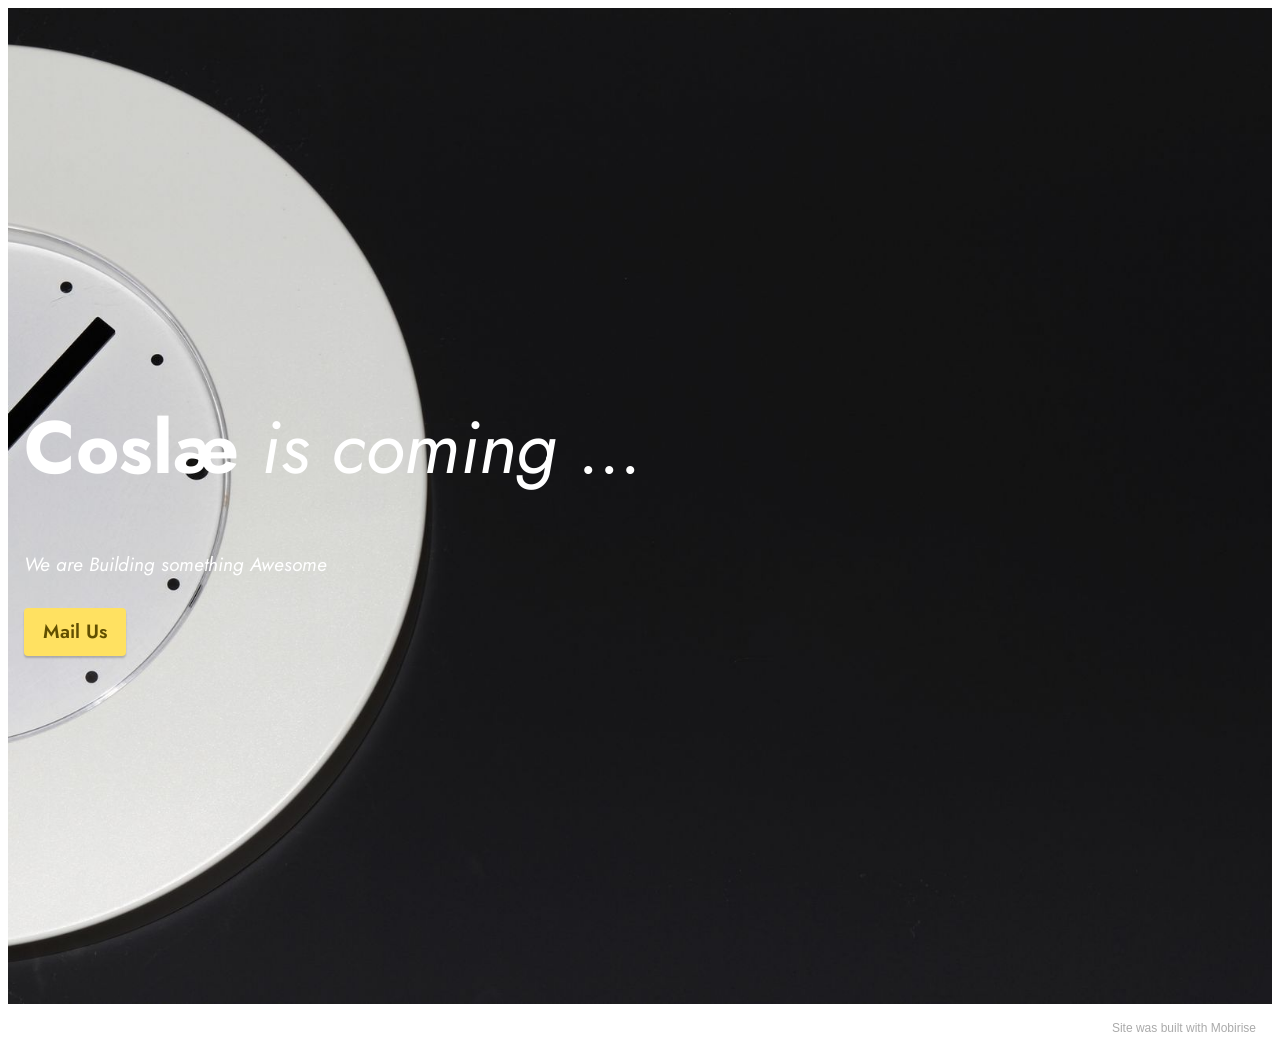
==== index.html @ 75dae5d4 "Landing Commit 1" ====
<!DOCTYPE html>
<html  >
<head>
  <!-- Site made with Mobirise Website Builder v5.4.1, https://mobirise.com -->
  <meta charset="UTF-8">
  <meta http-equiv="X-UA-Compatible" content="IE=edge">
  <meta name="generator" content="Mobirise v5.4.1, mobirise.com">
  <meta name="viewport" content="width=device-width, initial-scale=1, minimum-scale=1">
  <link rel="shortcut icon" href="assets/images/logo5.png" type="image/x-icon">
  <meta name="description" content="">
  
  
  <title>Home</title>
  <link rel="stylesheet" href="assets/bootstrap/css/bootstrap.min.css">
  <link rel="stylesheet" href="assets/bootstrap/css/bootstrap-grid.min.css">
  <link rel="stylesheet" href="assets/bootstrap/css/bootstrap-reboot.min.css">
  <link rel="stylesheet" href="assets/theme/css/style.css">
  <link rel="preload" href="https://fonts.googleapis.com/css2?family=Jost:ital,wght@0,400;0,700;1,400;1,700&display=swap&display=swap" as="style" onload="this.onload=null;this.rel='stylesheet'">
  <noscript><link rel="stylesheet" href="https://fonts.googleapis.com/css2?family=Jost:ital,wght@0,400;0,700;1,400;1,700&display=swap&display=swap"></noscript>
  <link rel="preload" as="style" href="assets/mobirise/css/mbr-additional.css"><link rel="stylesheet" href="assets/mobirise/css/mbr-additional.css" type="text/css">
  
  
  
  
</head>
<body>
  
  <section data-bs-version="5.1" class="header5 cid-sO9E69OtqW mbr-fullscreen" id="header5-0">

    

    

    <div class="container">
        <div class="row justify-content-end">
            <div class="col-12 col-lg-7">
                <h1 class="mbr-section-title mbr-fonts-style mbr-white mb-3 display-1"><strong>Coslæ </strong><em>is coming ...</em></h1>
                
                <p class="mbr-text mbr-fonts-style mbr-white display-7"><em>
                    We are Building something Awesome</em></p>
                <div class="mbr-section-btn mt-3"><a class="btn btn-warning display-7" href="mailto:hello@coslae.com">Mail Us</a></div>
            </div>
        </div>
    </div>
</section><section style="background-color: #fff; font-family: -apple-system, BlinkMacSystemFont, 'Segoe UI', 'Roboto', 'Helvetica Neue', Arial, sans-serif; color:#aaa; font-size:12px; padding: 0; align-items: center; display: flex;"><a href="https://mobirise.site/w" style="flex: 1 1; height: 3rem; padding-left: 1rem;"></a><p style="flex: 0 0 auto; margin:0; padding-right:1rem;">Site <a href="https://mobirise.site/f" style="color:#aaa;">was built</a> with Mobirise</p></section><script src="assets/bootstrap/js/bootstrap.bundle.min.js"></script>  <script src="assets/smoothscroll/smooth-scroll.js"></script>  <script src="assets/ytplayer/index.js"></script>  <script src="assets/theme/js/script.js"></script>  
  
  
</body>
</html>
---- assets/theme/css/style.css ----
@charset "UTF-8";
section {
  background-color: #ffffff;
}

body {
  font-style: normal;
  line-height: 1.5;
  font-weight: 400;
  color: #232323;
  position: relative;
}

button {
  background-color: transparent;
  border-color: transparent;
}

section,
.container,
.container-fluid {
  position: relative;
  word-wrap: break-word;
}

a.mbr-iconfont:hover {
  text-decoration: none;
}

.article .lead p,
.article .lead ul,
.article .lead ol,
.article .lead pre,
.article .lead blockquote {
  margin-bottom: 0;
}

a {
  font-style: normal;
  font-weight: 400;
  cursor: pointer;
}
a, a:hover {
  text-decoration: none;
}

.mbr-section-title {
  font-style: normal;
  line-height: 1.3;
}

.mbr-section-subtitle {
  line-height: 1.3;
}

.mbr-text {
  font-style: normal;
  line-height: 1.7;
}

h1,
h2,
h3,
h4,
h5,
h6,
.display-1,
.display-2,
.display-4,
.display-5,
.display-7,
span,
p,
a {
  line-height: 1;
  word-break: break-word;
  word-wrap: break-word;
  font-weight: 400;
}

b,
strong {
  font-weight: bold;
}

input:-webkit-autofill, input:-webkit-autofill:hover, input:-webkit-autofill:focus, input:-webkit-autofill:active {
  transition-delay: 9999s;
  -webkit-transition-property: background-color, color;
  transition-property: background-color, color;
}

textarea[type=hidden] {
  display: none;
}

section {
  background-position: 50% 50%;
  background-repeat: no-repeat;
  background-size: cover;
}
section .mbr-background-video,
section .mbr-background-video-preview {
  position: absolute;
  bottom: 0;
  left: 0;
  right: 0;
  top: 0;
}

.hidden {
  visibility: hidden;
}

.mbr-z-index20 {
  z-index: 20;
}

/*! Base colors */
.mbr-white {
  color: #ffffff;
}

.mbr-black {
  color: #111111;
}

.mbr-bg-white {
  background-color: #ffffff;
}

.mbr-bg-black {
  background-color: #000000;
}

/*! Text-aligns */
.align-left {
  text-align: left;
}

.align-center {
  text-align: center;
}

.align-right {
  text-align: right;
}

/*! Font-weight  */
.mbr-light {
  font-weight: 300;
}

.mbr-regular {
  font-weight: 400;
}

.mbr-semibold {
  font-weight: 500;
}

.mbr-bold {
  font-weight: 700;
}

/*! Media  */
.media-content {
  flex-basis: 100%;
}

.media-container-row {
  display: flex;
  flex-direction: row;
  flex-wrap: wrap;
  justify-content: center;
  align-content: center;
  align-items: start;
}
.media-container-row .media-size-item {
  width: 400px;
}

.media-container-column {
  display: flex;
  flex-direction: column;
  flex-wrap: wrap;
  justify-content: center;
  align-content: center;
  align-items: stretch;
}
.media-container-column > * {
  width: 100%;
}

@media (min-width: 992px) {
  .media-container-row {
    flex-wrap: nowrap;
  }
}
figure {
  margin-bottom: 0;
  overflow: hidden;
}

figure[mbr-media-size] {
  transition: width 0.1s;
}

img,
iframe {
  display: block;
  width: 100%;
}

.card {
  background-color: transparent;
  border: none;
}

.card-box {
  width: 100%;
}

.card-img {
  text-align: center;
  flex-shrink: 0;
  -webkit-flex-shrink: 0;
}

.media {
  max-width: 100%;
  margin: 0 auto;
}

.mbr-figure {
  align-self: center;
}

.media-container > div {
  max-width: 100%;
}

.mbr-figure img,
.card-img img {
  width: 100%;
}

@media (max-width: 991px) {
  .media-size-item {
    width: auto !important;
  }

  .media {
    width: auto;
  }

  .mbr-figure {
    width: 100% !important;
  }
}
/*! Buttons */
.mbr-section-btn {
  margin-left: -0.6rem;
  margin-right: -0.6rem;
  font-size: 0;
}

.btn {
  font-weight: 600;
  border-width: 1px;
  font-style: normal;
  margin: 0.6rem 0.6rem;
  white-space: normal;
  transition: all 0.2s ease-in-out;
  display: inline-flex;
  align-items: center;
  justify-content: center;
  word-break: break-word;
}

.btn-sm {
  font-weight: 600;
  letter-spacing: 0px;
  transition: all 0.3s ease-in-out;
}

.btn-md {
  font-weight: 600;
  letter-spacing: 0px;
  transition: all 0.3s ease-in-out;
}

.btn-lg {
  font-weight: 600;
  letter-spacing: 0px;
  transition: all 0.3s ease-in-out;
}

.btn-form {
  margin: 0;
}
.btn-form:hover {
  cursor: pointer;
}

nav .mbr-section-btn {
  margin-left: 0rem;
  margin-right: 0rem;
}

/*! Btn icon margin */
.btn .mbr-iconfont,
.btn.btn-sm .mbr-iconfont {
  order: 1;
  cursor: pointer;
  margin-left: 0.5rem;
  vertical-align: sub;
}

.btn.btn-md .mbr-iconfont,
.btn.btn-md .mbr-iconfont {
  margin-left: 0.8rem;
}

.mbr-regular {
  font-weight: 400;
}

.mbr-semibold {
  font-weight: 500;
}

.mbr-bold {
  font-weight: 700;
}

[type=submit] {
  -webkit-appearance: none;
}

/*! Full-screen */
.mbr-fullscreen .mbr-overlay {
  min-height: 100vh;
}

.mbr-fullscreen {
  display: flex;
  display: -moz-flex;
  display: -ms-flex;
  display: -o-flex;
  align-items: center;
  min-height: 100vh;
  padding-top: 3rem;
  padding-bottom: 3rem;
}

/*! Map */
.map {
  height: 25rem;
  position: relative;
}
.map iframe {
  width: 100%;
  height: 100%;
}

/*! Scroll to top arrow */
.mbr-arrow-up {
  bottom: 25px;
  right: 90px;
  position: fixed;
  text-align: right;
  z-index: 5000;
  color: #ffffff;
  font-size: 22px;
}

.mbr-arrow-up a {
  background: rgba(0, 0, 0, 0.2);
  border-radius: 50%;
  color: #fff;
  display: inline-block;
  height: 60px;
  width: 60px;
  border: 2px solid #fff;
  outline-style: none !important;
  position: relative;
  text-decoration: none;
  transition: all 0.3s ease-in-out;
  cursor: pointer;
  text-align: center;
}
.mbr-arrow-up a:hover {
  background-color: rgba(0, 0, 0, 0.4);
}
.mbr-arrow-up a i {
  line-height: 60px;
}

.mbr-arrow-up-icon {
  display: block;
  color: #fff;
}

.mbr-arrow-up-icon::before {
  content: "›";
  display: inline-block;
  font-family: serif;
  font-size: 22px;
  line-height: 1;
  font-style: normal;
  position: relative;
  top: 6px;
  left: -4px;
  transform: rotate(-90deg);
}

/*! Arrow Down */
.mbr-arrow {
  position: absolute;
  bottom: 45px;
  left: 50%;
  width: 60px;
  height: 60px;
  cursor: pointer;
  background-color: rgba(80, 80, 80, 0.5);
  border-radius: 50%;
  transform: translateX(-50%);
}
@media (max-width: 767px) {
  .mbr-arrow {
    display: none;
  }
}
.mbr-arrow > a {
  display: inline-block;
  text-decoration: none;
  outline-style: none;
  -webkit-animation: arrowdown 1.7s ease-in-out infinite;
          animation: arrowdown 1.7s ease-in-out infinite;
  color: #ffffff;
}
.mbr-arrow > a > i {
  position: absolute;
  top: -2px;
  left: 15px;
  font-size: 2rem;
}

#scrollToTop a i::before {
  content: "";
  position: absolute;
  display: block;
  border-bottom: 2.5px solid #fff;
  border-left: 2.5px solid #fff;
  width: 27.8%;
  height: 27.8%;
  left: 50%;
  top: 51%;
  transform: translateY(-30%) translateX(-50%) rotate(135deg);
}

@keyframes arrowdown {
  0% {
    transform: translateY(0px);
  }
  50% {
    transform: translateY(-5px);
  }
  100% {
    transform: translateY(0px);
  }
}
@-webkit-keyframes arrowdown {
  0% {
    transform: translateY(0px);
  }
  50% {
    transform: translateY(-5px);
  }
  100% {
    transform: translateY(0px);
  }
}
@media (max-width: 500px) {
  .mbr-arrow-up {
    left: 0;
    right: 0;
    text-align: center;
  }
}
/*Gradients animation*/
@keyframes gradient-animation {
  from {
    background-position: 0% 100%;
    -webkit-animation-timing-function: ease-in-out;
            animation-timing-function: ease-in-out;
  }
  to {
    background-position: 100% 0%;
    -webkit-animation-timing-function: ease-in-out;
            animation-timing-function: ease-in-out;
  }
}
@-webkit-keyframes gradient-animation {
  from {
    background-position: 0% 100%;
    -webkit-animation-timing-function: ease-in-out;
            animation-timing-function: ease-in-out;
  }
  to {
    background-position: 100% 0%;
    -webkit-animation-timing-function: ease-in-out;
            animation-timing-function: ease-in-out;
  }
}
.bg-gradient {
  background-size: 200% 200%;
  animation: gradient-animation 5s infinite alternate;
  -webkit-animation: gradient-animation 5s infinite alternate;
}

.menu .navbar-brand {
  display: -webkit-flex;
}
.menu .navbar-brand span {
  display: flex;
  display: -webkit-flex;
}
.menu .navbar-brand .navbar-caption-wrap {
  display: -webkit-flex;
}
.menu .navbar-brand .navbar-logo img {
  display: -webkit-flex;
  width: auto;
}
@media (min-width: 768px) and (max-width: 991px) {
  .menu .navbar-toggleable-sm .navbar-nav {
    display: -ms-flexbox;
  }
}
@media (max-width: 991px) {
  .menu .navbar-collapse {
    max-height: 93.5vh;
  }
  .menu .navbar-collapse.show {
    overflow: auto;
  }
}
@media (min-width: 992px) {
  .menu .navbar-nav.nav-dropdown {
    display: -webkit-flex;
  }
  .menu .navbar-toggleable-sm .navbar-collapse {
    display: -webkit-flex !important;
  }
  .menu .collapsed .navbar-collapse {
    max-height: 93.5vh;
  }
  .menu .collapsed .navbar-collapse.show {
    overflow: auto;
  }
}
@media (max-width: 767px) {
  .menu .navbar-collapse {
    max-height: 80vh;
  }
}

.nav-link .mbr-iconfont {
  margin-right: 0.5rem;
}

.navbar {
  display: -webkit-flex;
  -webkit-flex-wrap: wrap;
  -webkit-align-items: center;
  -webkit-justify-content: space-between;
}

.navbar-collapse {
  -webkit-flex-basis: 100%;
  -webkit-flex-grow: 1;
  -webkit-align-items: center;
}

.nav-dropdown .link {
  padding: 0.667em 1.667em !important;
  margin: 0 !important;
}

.nav {
  display: -webkit-flex;
  -webkit-flex-wrap: wrap;
}

.row {
  display: -webkit-flex;
  -webkit-flex-wrap: wrap;
}

.justify-content-center {
  -webkit-justify-content: center;
}

.form-inline {
  display: -webkit-flex;
}

.card-wrapper {
  -webkit-flex: 1;
}

.carousel-control {
  z-index: 10;
  display: -webkit-flex;
}

.carousel-controls {
  display: -webkit-flex;
}

.media {
  display: -webkit-flex;
}

.form-group:focus {
  outline: none;
}

.jq-selectbox__select {
  padding: 7px 0;
  position: relative;
}

.jq-selectbox__dropdown {
  overflow: hidden;
  border-radius: 10px;
  position: absolute;
  top: 100%;
  left: 0 !important;
  width: 100% !important;
}

.jq-selectbox__trigger-arrow {
  right: 0;
  transform: translateY(-50%);
}

.jq-selectbox li {
  padding: 1.07em 0.5em;
}

input[type=range] {
  padding-left: 0 !important;
  padding-right: 0 !important;
}

.modal-dialog,
.modal-content {
  height: 100%;
}

.modal-dialog .carousel-inner {
  height: calc(100vh - 1.75rem);
}
@media (max-width: 575px) {
  .modal-dialog .carousel-inner {
    height: calc(100vh - 1rem);
  }
}

.carousel-item {
  text-align: center;
}

.carousel-item img {
  margin: auto;
}

.navbar-toggler {
  align-self: flex-start;
  padding: 0.25rem 0.75rem;
  font-size: 1.25rem;
  line-height: 1;
  background: transparent;
  border: 1px solid transparent;
  border-radius: 0.25rem;
}

.navbar-toggler:focus,
.navbar-toggler:hover {
  text-decoration: none;
  box-shadow: none;
}

.navbar-toggler-icon {
  display: inline-block;
  width: 1.5em;
  height: 1.5em;
  vertical-align: middle;
  content: "";
  background: no-repeat center center;
  background-size: 100% 100%;
}

.navbar-toggler-left {
  position: absolute;
  left: 1rem;
}

.navbar-toggler-right {
  position: absolute;
  right: 1rem;
}

.card-img {
  width: auto;
}

.menu .navbar.collapsed:not(.beta-menu) {
  flex-direction: column;
}

.carousel-item.active,
.carousel-item-next,
.carousel-item-prev {
  display: flex;
}

.note-air-layout .dropup .dropdown-menu,
.note-air-layout .navbar-fixed-bottom .dropdown .dropdown-menu {
  bottom: initial !important;
}

html,
body {
  height: auto;
  min-height: 100vh;
}

.dropup .dropdown-toggle::after {
  display: none;
}

.form-asterisk {
  font-family: initial;
  position: absolute;
  top: -2px;
  font-weight: normal;
}

.form-control-label {
  position: relative;
  cursor: pointer;
  margin-bottom: 0.357em;
  padding: 0;
}

.alert {
  color: #ffffff;
  border-radius: 0;
  border: 0;
  font-size: 1.1rem;
  line-height: 1.5;
  margin-bottom: 1.875rem;
  padding: 1.25rem;
  position: relative;
  text-align: center;
}
.alert.alert-form::after {
  background-color: inherit;
  bottom: -7px;
  content: "";
  display: block;
  height: 14px;
  left: 50%;
  margin-left: -7px;
  position: absolute;
  transform: rotate(45deg);
  width: 14px;
}

.form-control {
  background-color: #ffffff;
  background-clip: border-box;
  color: #232323;
  line-height: 1rem !important;
  height: auto;
  padding: 0.6rem 1.2rem;
  transition: border-color 0.25s ease 0s;
  border: 1px solid transparent !important;
  border-radius: 4px;
  box-shadow: rgba(0, 0, 0, 0.07) 0px 1px 1px 0px, rgba(0, 0, 0, 0.07) 0px 1px 3px 0px, rgba(0, 0, 0, 0.03) 0px 0px 0px 1px;
}
.form-active .form-control:invalid {
  border-color: red;
}

form .row {
  margin-left: -0.6rem;
  margin-right: -0.6rem;
}
form .row [class*=col] {
  padding-left: 0.6rem;
  padding-right: 0.6rem;
}

form .mbr-section-btn {
  margin: 0;
  padding-left: 0.6rem;
  padding-right: 0.6rem;
}

form .btn {
  display: flex;
  padding: 0.6rem 1.2rem;
  margin: 0;
}

form .form-check-input {
  margin-top: 0.5;
}

textarea.form-control {
  line-height: 1.5rem !important;
}

.form-group {
  margin-bottom: 1.2rem;
}

.form-control,
form .btn {
  min-height: 48px;
}

.gdpr-block label span.textGDPR input[name=gdpr] {
  top: 7px;
}

.form-control:focus {
  box-shadow: none;
}

:focus {
  outline: none;
}

.mbr-overlay {
  background-color: #000;
  bottom: 0;
  left: 0;
  opacity: 0.5;
  position: absolute;
  right: 0;
  top: 0;
  z-index: 0;
  pointer-events: none;
}

blockquote {
  font-style: italic;
  padding: 3rem;
  font-size: 1.09rem;
  position: relative;
  border-left: 3px solid;
}

ul,
ol,
pre,
blockquote {
  margin-bottom: 2.3125rem;
}

.mt-4 {
  margin-top: 2rem !important;
}

.mb-4 {
  margin-bottom: 2rem !important;
}

@media (min-width: 992px) {
  .container {
    padding-left: 16px;
    padding-right: 16px;
  }

  .row {
    margin-left: -16px;
    margin-right: -16px;
  }
  .row > [class*=col] {
    padding-left: 16px;
    padding-right: 16px;
  }
}
@media (min-width: 768px) {
  .container-fluid {
    padding-left: 32px;
    padding-right: 32px;
  }
}
@media (min-width: 768px) and (max-width: 991px) {
  .mbr-container {
    padding-left: 32px;
    padding-right: 32px;
  }
}
@media (max-width: 767px) {
  .mbr-container {
    padding-left: 16px;
    padding-right: 16px;
  }
}
.card-wrapper,
.item-wrapper {
  overflow: hidden;
}

.app-video-wrapper > img {
  opacity: 1;
}

.item {
  position: relative;
}

.dropdown-menu .dropdown-menu {
  left: 100%;
}

.dropdown-item + .dropdown-menu {
  display: none;
}

.dropdown-item:hover + .dropdown-menu,
.dropdown-menu:hover {
  display: block;
}.engine {
	position: absolute;
	text-indent: -2400px;
	text-align: center;
	padding: 0;
	top: 0;
	left: -2400px;
}
---- assets/mobirise/css/mbr-additional.css ----
body {
  font-family: Jost;
}
.display-1 {
  font-family: 'Jost', sans-serif;
  font-size: 4.6rem;
  line-height: 1.1;
}
.display-1 > .mbr-iconfont {
  font-size: 5.75rem;
}
.display-2 {
  font-family: 'Jost', sans-serif;
  font-size: 3rem;
  line-height: 1.1;
}
.display-2 > .mbr-iconfont {
  font-size: 3.75rem;
}
.display-4 {
  font-family: 'Jost', sans-serif;
  font-size: 1.1rem;
  line-height: 1.5;
}
.display-4 > .mbr-iconfont {
  font-size: 1.375rem;
}
.display-5 {
  font-family: 'Jost', sans-serif;
  font-size: 2rem;
  line-height: 1.5;
}
.display-5 > .mbr-iconfont {
  font-size: 2.5rem;
}
.display-7 {
  font-family: 'Jost', sans-serif;
  font-size: 1.2rem;
  line-height: 1.5;
}
.display-7 > .mbr-iconfont {
  font-size: 1.5rem;
}
/* ---- Fluid typography for mobile devices ---- */
/* 1.4 - font scale ratio ( bootstrap == 1.42857 ) */
/* 100vw - current viewport width */
/* (48 - 20)  48 == 48rem == 768px, 20 == 20rem == 320px(minimal supported viewport) */
/* 0.65 - min scale variable, may vary */
@media (max-width: 992px) {
  .display-1 {
    font-size: 3.68rem;
  }
}
@media (max-width: 768px) {
  .display-1 {
    font-size: 3.22rem;
    font-size: calc( 2.26rem + (4.6 - 2.26) * ((100vw - 20rem) / (48 - 20)));
    line-height: calc( 1.1 * (2.26rem + (4.6 - 2.26) * ((100vw - 20rem) / (48 - 20))));
  }
  .display-2 {
    font-size: 2.4rem;
    font-size: calc( 1.7rem + (3 - 1.7) * ((100vw - 20rem) / (48 - 20)));
    line-height: calc( 1.3 * (1.7rem + (3 - 1.7) * ((100vw - 20rem) / (48 - 20))));
  }
  .display-4 {
    font-size: 0.88rem;
    font-size: calc( 1.0350000000000001rem + (1.1 - 1.0350000000000001) * ((100vw - 20rem) / (48 - 20)));
    line-height: calc( 1.4 * (1.0350000000000001rem + (1.1 - 1.0350000000000001) * ((100vw - 20rem) / (48 - 20))));
  }
  .display-5 {
    font-size: 1.6rem;
    font-size: calc( 1.35rem + (2 - 1.35) * ((100vw - 20rem) / (48 - 20)));
    line-height: calc( 1.4 * (1.35rem + (2 - 1.35) * ((100vw - 20rem) / (48 - 20))));
  }
  .display-7 {
    font-size: 0.96rem;
    font-size: calc( 1.07rem + (1.2 - 1.07) * ((100vw - 20rem) / (48 - 20)));
    line-height: calc( 1.4 * (1.07rem + (1.2 - 1.07) * ((100vw - 20rem) / (48 - 20))));
  }
}
/* Buttons */
.btn {
  padding: 0.6rem 1.2rem;
  border-radius: 4px;
}
.btn-sm {
  padding: 0.6rem 1.2rem;
  border-radius: 4px;
}
.btn-md {
  padding: 0.6rem 1.2rem;
  border-radius: 4px;
}
.btn-lg {
  padding: 1rem 2.6rem;
  border-radius: 4px;
}
.bg-primary {
  background-color: #6592e6 !important;
}
.bg-success {
  background-color: #40b0bf !important;
}
.bg-info {
  background-color: #47b5ed !important;
}
.bg-warning {
  background-color: #ffe161 !important;
}
.bg-danger {
  background-color: #ff9966 !important;
}
.btn-primary,
.btn-primary:active {
  background-color: #6592e6 !important;
  border-color: #6592e6 !important;
  color: #ffffff !important;
  box-shadow: 0 2px 2px 0 rgba(0, 0, 0, 0.2);
}
.btn-primary:hover,
.btn-primary:focus,
.btn-primary.focus,
.btn-primary.active {
  color: #ffffff !important;
  background-color: #2260d2 !important;
  border-color: #2260d2 !important;
  box-shadow: 0 2px 5px 0 rgba(0, 0, 0, 0.2);
}
.btn-primary.disabled,
.btn-primary:disabled {
  color: #ffffff !important;
  background-color: #2260d2 !important;
  border-color: #2260d2 !important;
}
.btn-secondary,
.btn-secondary:active {
  background-color: #ff6666 !important;
  border-color: #ff6666 !important;
  color: #ffffff !important;
  box-shadow: 0 2px 2px 0 rgba(0, 0, 0, 0.2);
}
.btn-secondary:hover,
.btn-secondary:focus,
.btn-secondary.focus,
.btn-secondary.active {
  color: #ffffff !important;
  background-color: #ff0f0f !important;
  border-color: #ff0f0f !important;
  box-shadow: 0 2px 5px 0 rgba(0, 0, 0, 0.2);
}
.btn-secondary.disabled,
.btn-secondary:disabled {
  color: #ffffff !important;
  background-color: #ff0f0f !important;
  border-color: #ff0f0f !important;
}
.btn-info,
.btn-info:active {
  background-color: #47b5ed !important;
  border-color: #47b5ed !important;
  color: #ffffff !important;
  box-shadow: 0 2px 2px 0 rgba(0, 0, 0, 0.2);
}
.btn-info:hover,
.btn-info:focus,
.btn-info.focus,
.btn-info.active {
  color: #ffffff !important;
  background-color: #148cca !important;
  border-color: #148cca !important;
  box-shadow: 0 2px 5px 0 rgba(0, 0, 0, 0.2);
}
.btn-info.disabled,
.btn-info:disabled {
  color: #ffffff !important;
  background-color: #148cca !important;
  border-color: #148cca !important;
}
.btn-success,
.btn-success:active {
  background-color: #40b0bf !important;
  border-color: #40b0bf !important;
  color: #ffffff !important;
  box-shadow: 0 2px 2px 0 rgba(0, 0, 0, 0.2);
}
.btn-success:hover,
.btn-success:focus,
.btn-success.focus,
.btn-success.active {
  color: #ffffff !important;
  background-color: #2a747e !important;
  border-color: #2a747e !important;
  box-shadow: 0 2px 5px 0 rgba(0, 0, 0, 0.2);
}
.btn-success.disabled,
.btn-success:disabled {
  color: #ffffff !important;
  background-color: #2a747e !important;
  border-color: #2a747e !important;
}
.btn-warning,
.btn-warning:active {
  background-color: #ffe161 !important;
  border-color: #ffe161 !important;
  color: #614f00 !important;
  box-shadow: 0 2px 2px 0 rgba(0, 0, 0, 0.2);
}
.btn-warning:hover,
.btn-warning:focus,
.btn-warning.focus,
.btn-warning.active {
  color: #0a0800 !important;
  background-color: #ffd10a !important;
  border-color: #ffd10a !important;
  box-shadow: 0 2px 5px 0 rgba(0, 0, 0, 0.2);
}
.btn-warning.disabled,
.btn-warning:disabled {
  color: #614f00 !important;
  background-color: #ffd10a !important;
  border-color: #ffd10a !important;
}
.btn-danger,
.btn-danger:active {
  background-color: #ff9966 !important;
  border-color: #ff9966 !important;
  color: #ffffff !important;
  box-shadow: 0 2px 2px 0 rgba(0, 0, 0, 0.2);
}
.btn-danger:hover,
.btn-danger:focus,
.btn-danger.focus,
.btn-danger.active {
  color: #ffffff !important;
  background-color: #ff5f0f !important;
  border-color: #ff5f0f !important;
  box-shadow: 0 2px 5px 0 rgba(0, 0, 0, 0.2);
}
.btn-danger.disabled,
.btn-danger:disabled {
  color: #ffffff !important;
  background-color: #ff5f0f !important;
  border-color: #ff5f0f !important;
}
.btn-white,
.btn-white:active {
  background-color: #fafafa !important;
  border-color: #fafafa !important;
  color: #7a7a7a !important;
  box-shadow: 0 2px 2px 0 rgba(0, 0, 0, 0.2);
}
.btn-white:hover,
.btn-white:focus,
.btn-white.focus,
.btn-white.active {
  color: #4f4f4f !important;
  background-color: #cfcfcf !important;
  border-color: #cfcfcf !important;
  box-shadow: 0 2px 5px 0 rgba(0, 0, 0, 0.2);
}
.btn-white.disabled,
.btn-white:disabled {
  color: #7a7a7a !important;
  background-color: #cfcfcf !important;
  border-color: #cfcfcf !important;
}
.btn-black,
.btn-black:active {
  background-color: #232323 !important;
  border-color: #232323 !important;
  color: #ffffff !important;
  box-shadow: 0 2px 2px 0 rgba(0, 0, 0, 0.2);
}
.btn-black:hover,
.btn-black:focus,
.btn-black.focus,
.btn-black.active {
  color: #ffffff !important;
  background-color: #000000 !important;
  border-color: #000000 !important;
  box-shadow: 0 2px 5px 0 rgba(0, 0, 0, 0.2);
}
.btn-black.disabled,
.btn-black:disabled {
  color: #ffffff !important;
  background-color: #000000 !important;
  border-color: #000000 !important;
}
.btn-primary-outline,
.btn-primary-outline:active {
  background-color: transparent !important;
  border-color: transparent;
  color: #6592e6;
}
.btn-primary-outline:hover,
.btn-primary-outline:focus,
.btn-primary-outline.focus,
.btn-primary-outline.active {
  color: #2260d2 !important;
  background-color: transparent!important;
  border-color: transparent!important;
  box-shadow: none!important;
}
.btn-primary-outline.disabled,
.btn-primary-outline:disabled {
  color: #ffffff !important;
  background-color: #6592e6 !important;
  border-color: #6592e6 !important;
}
.btn-secondary-outline,
.btn-secondary-outline:active {
  background-color: transparent !important;
  border-color: transparent;
  color: #ff6666;
}
.btn-secondary-outline:hover,
.btn-secondary-outline:focus,
.btn-secondary-outline.focus,
.btn-secondary-outline.active {
  color: #ff0f0f !important;
  background-color: transparent!important;
  border-color: transparent!important;
  box-shadow: none!important;
}
.btn-secondary-outline.disabled,
.btn-secondary-outline:disabled {
  color: #ffffff !important;
  background-color: #ff6666 !important;
  border-color: #ff6666 !important;
}
.btn-info-outline,
.btn-info-outline:active {
  background-color: transparent !important;
  border-color: transparent;
  color: #47b5ed;
}
.btn-info-outline:hover,
.btn-info-outline:focus,
.btn-info-outline.focus,
.btn-info-outline.active {
  color: #148cca !important;
  background-color: transparent!important;
  border-color: transparent!important;
  box-shadow: none!important;
}
.btn-info-outline.disabled,
.btn-info-outline:disabled {
  color: #ffffff !important;
  background-color: #47b5ed !important;
  border-color: #47b5ed !important;
}
.btn-success-outline,
.btn-success-outline:active {
  background-color: transparent !important;
  border-color: transparent;
  color: #40b0bf;
}
.btn-success-outline:hover,
.btn-success-outline:focus,
.btn-success-outline.focus,
.btn-success-outline.active {
  color: #2a747e !important;
  background-color: transparent!important;
  border-color: transparent!important;
  box-shadow: none!important;
}
.btn-success-outline.disabled,
.btn-success-outline:disabled {
  color: #ffffff !important;
  background-color: #40b0bf !important;
  border-color: #40b0bf !important;
}
.btn-warning-outline,
.btn-warning-outline:active {
  background-color: transparent !important;
  border-color: transparent;
  color: #ffe161;
}
.btn-warning-outline:hover,
.btn-warning-outline:focus,
.btn-warning-outline.focus,
.btn-warning-outline.active {
  color: #ffd10a !important;
  background-color: transparent!important;
  border-color: transparent!important;
  box-shadow: none!important;
}
.btn-warning-outline.disabled,
.btn-warning-outline:disabled {
  color: #614f00 !important;
  background-color: #ffe161 !important;
  border-color: #ffe161 !important;
}
.btn-danger-outline,
.btn-danger-outline:active {
  background-color: transparent !important;
  border-color: transparent;
  color: #ff9966;
}
.btn-danger-outline:hover,
.btn-danger-outline:focus,
.btn-danger-outline.focus,
.btn-danger-outline.active {
  color: #ff5f0f !important;
  background-color: transparent!important;
  border-color: transparent!important;
  box-shadow: none!important;
}
.btn-danger-outline.disabled,
.btn-danger-outline:disabled {
  color: #ffffff !important;
  background-color: #ff9966 !important;
  border-color: #ff9966 !important;
}
.btn-black-outline,
.btn-black-outline:active {
  background-color: transparent !important;
  border-color: transparent;
  color: #232323;
}
.btn-black-outline:hover,
.btn-black-outline:focus,
.btn-black-outline.focus,
.btn-black-outline.active {
  color: #000000 !important;
  background-color: transparent!important;
  border-color: transparent!important;
  box-shadow: none!important;
}
.btn-black-outline.disabled,
.btn-black-outline:disabled {
  color: #ffffff !important;
  background-color: #232323 !important;
  border-color: #232323 !important;
}
.btn-white-outline,
.btn-white-outline:active {
  background-color: transparent !important;
  border-color: transparent;
  color: #fafafa;
}
.btn-white-outline:hover,
.btn-white-outline:focus,
.btn-white-outline.focus,
.btn-white-outline.active {
  color: #cfcfcf !important;
  background-color: transparent!important;
  border-color: transparent!important;
  box-shadow: none!important;
}
.btn-white-outline.disabled,
.btn-white-outline:disabled {
  color: #7a7a7a !important;
  background-color: #fafafa !important;
  border-color: #fafafa !important;
}
.text-primary {
  color: #6592e6 !important;
}
.text-secondary {
  color: #ff6666 !important;
}
.text-success {
  color: #40b0bf !important;
}
.text-info {
  color: #47b5ed !important;
}
.text-warning {
  color: #ffe161 !important;
}
.text-danger {
  color: #ff9966 !important;
}
.text-white {
  color: #fafafa !important;
}
.text-black {
  color: #232323 !important;
}
a.text-primary:hover,
a.text-primary:focus,
a.text-primary.active {
  color: #205ac5 !important;
}
a.text-secondary:hover,
a.text-secondary:focus,
a.text-secondary.active {
  color: #ff0000 !important;
}
a.text-success:hover,
a.text-success:focus,
a.text-success.active {
  color: #266a73 !important;
}
a.text-info:hover,
a.text-info:focus,
a.text-info.active {
  color: #1283bc !important;
}
a.text-warning:hover,
a.text-warning:focus,
a.text-warning.active {
  color: #facb00 !important;
}
a.text-danger:hover,
a.text-danger:focus,
a.text-danger.active {
  color: #ff5500 !important;
}
a.text-white:hover,
a.text-white:focus,
a.text-white.active {
  color: #c7c7c7 !important;
}
a.text-black:hover,
a.text-black:focus,
a.text-black.active {
  color: #000000 !important;
}
a[class*="text-"]:not(.nav-link):not(.dropdown-item):not([role]):not(.navbar-caption) {
  position: relative;
  background-image: transparent;
  background-size: 10000px 2px;
  background-repeat: no-repeat;
  background-position: 0px 1.2em;
  background-position: -10000px 1.2em;
}
a[class*="text-"]:not(.nav-link):not(.dropdown-item):not([role]):not(.navbar-caption):hover {
  transition: background-position 2s ease-in-out;
  background-image: linear-gradient(currentColor 50%, currentColor 50%);
  background-position: 0px 1.2em;
}
.nav-tabs .nav-link.active {
  color: #6592e6;
}
.nav-tabs .nav-link:not(.active) {
  color: #232323;
}
.alert-success {
  background-color: #70c770;
}
.alert-info {
  background-color: #47b5ed;
}
.alert-warning {
  background-color: #ffe161;
}
.alert-danger {
  background-color: #ff9966;
}
.mbr-gallery-filter li.active .btn {
  background-color: #6592e6;
  border-color: #6592e6;
  color: #ffffff;
}
.mbr-gallery-filter li.active .btn:focus {
  box-shadow: none;
}
a,
a:hover {
  color: #6592e6;
}
.mbr-plan-header.bg-primary .mbr-plan-subtitle,
.mbr-plan-header.bg-primary .mbr-plan-price-desc {
  color: #ffffff;
}
.mbr-plan-header.bg-success .mbr-plan-subtitle,
.mbr-plan-header.bg-success .mbr-plan-price-desc {
  color: #a0d8df;
}
.mbr-plan-header.bg-info .mbr-plan-subtitle,
.mbr-plan-header.bg-info .mbr-plan-price-desc {
  color: #ffffff;
}
.mbr-plan-header.bg-warning .mbr-plan-subtitle,
.mbr-plan-header.bg-warning .mbr-plan-price-desc {
  color: #ffffff;
}
.mbr-plan-header.bg-danger .mbr-plan-subtitle,
.mbr-plan-header.bg-danger .mbr-plan-price-desc {
  color: #ffffff;
}
/* Scroll to top button*/
.scrollToTop_wraper {
  display: none;
}
.form-control {
  font-family: 'Jost', sans-serif;
  font-size: 1.1rem;
  line-height: 1.5;
  font-weight: 400;
}
.form-control > .mbr-iconfont {
  font-size: 1.375rem;
}
.form-control:hover,
.form-control:focus {
  box-shadow: rgba(0, 0, 0, 0.07) 0px 1px 1px 0px, rgba(0, 0, 0, 0.07) 0px 1px 3px 0px, rgba(0, 0, 0, 0.03) 0px 0px 0px 1px;
  border-color: #6592e6 !important;
}
.form-control:-webkit-input-placeholder {
  font-family: 'Jost', sans-serif;
  font-size: 1.1rem;
  line-height: 1.5;
  font-weight: 400;
}
.form-control:-webkit-input-placeholder > .mbr-iconfont {
  font-size: 1.375rem;
}
blockquote {
  border-color: #6592e6;
}
/* Forms */
.jq-selectbox li:hover,
.jq-selectbox li.selected {
  background-color: #6592e6;
  color: #ffffff;
}
.jq-number__spin {
  transition: 0.25s ease;
}
.jq-number__spin:hover {
  border-color: #6592e6;
}
.jq-selectbox .jq-selectbox__trigger-arrow,
.jq-number__spin.minus:after,
.jq-number__spin.plus:after {
  transition: 0.4s;
  border-top-color: #353535;
  border-bottom-color: #353535;
}
.jq-selectbox:hover .jq-selectbox__trigger-arrow,
.jq-number__spin.minus:hover:after,
.jq-number__spin.plus:hover:after {
  border-top-color: #6592e6;
  border-bottom-color: #6592e6;
}
.xdsoft_datetimepicker .xdsoft_calendar td.xdsoft_default,
.xdsoft_datetimepicker .xdsoft_calendar td.xdsoft_current,
.xdsoft_datetimepicker .xdsoft_timepicker .xdsoft_time_box > div > div.xdsoft_current {
  color: #ffffff !important;
  background-color: #6592e6 !important;
  box-shadow: none !important;
}
.xdsoft_datetimepicker .xdsoft_calendar td:hover,
.xdsoft_datetimepicker .xdsoft_timepicker .xdsoft_time_box > div > div:hover {
  color: #000000 !important;
  background: #ff6666 !important;
  box-shadow: none !important;
}
.lazy-bg {
  background-image: none !important;
}
.lazy-placeholder:not(section),
.lazy-none {
  display: block;
  position: relative;
  padding-bottom: 56.25%;
  width: 100%;
  height: auto;
}
iframe.lazy-placeholder,
.lazy-placeholder:after {
  content: '';
  position: absolute;
  width: 200px;
  height: 200px;
  background: transparent no-repeat center;
  background-size: contain;
  top: 50%;
  left: 50%;
  transform: translateX(-50%) translateY(-50%);
  background-image: url("data:image/svg+xml;charset=UTF-8,%3csvg width='32' height='32' viewBox='0 0 64 64' xmlns='http://www.w3.org/2000/svg' stroke='%236592e6' %3e%3cg fill='none' fill-rule='evenodd'%3e%3cg transform='translate(16 16)' stroke-width='2'%3e%3ccircle stroke-opacity='.5' cx='16' cy='16' r='16'/%3e%3cpath d='M32 16c0-9.94-8.06-16-16-16'%3e%3canimateTransform attributeName='transform' type='rotate' from='0 16 16' to='360 16 16' dur='1s' repeatCount='indefinite'/%3e%3c/path%3e%3c/g%3e%3c/g%3e%3c/svg%3e");
}
section.lazy-placeholder:after {
  opacity: 0.5;
}
body {
  overflow-x: hidden;
}
a {
  transition: color 0.6s;
}
.cid-sO9E69OtqW {
  background-image: url("../../../assets/images/background9.jpg");
}
---- assets/mobirise/css/mbr-additional.css ----
body {
  font-family: Jost;
}
.display-1 {
  font-family: 'Jost', sans-serif;
  font-size: 4.6rem;
  line-height: 1.1;
}
.display-1 > .mbr-iconfont {
  font-size: 5.75rem;
}
.display-2 {
  font-family: 'Jost', sans-serif;
  font-size: 3rem;
  line-height: 1.1;
}
.display-2 > .mbr-iconfont {
  font-size: 3.75rem;
}
.display-4 {
  font-family: 'Jost', sans-serif;
  font-size: 1.1rem;
  line-height: 1.5;
}
.display-4 > .mbr-iconfont {
  font-size: 1.375rem;
}
.display-5 {
  font-family: 'Jost', sans-serif;
  font-size: 2rem;
  line-height: 1.5;
}
.display-5 > .mbr-iconfont {
  font-size: 2.5rem;
}
.display-7 {
  font-family: 'Jost', sans-serif;
  font-size: 1.2rem;
  line-height: 1.5;
}
.display-7 > .mbr-iconfont {
  font-size: 1.5rem;
}
/* ---- Fluid typography for mobile devices ---- */
/* 1.4 - font scale ratio ( bootstrap == 1.42857 ) */
/* 100vw - current viewport width */
/* (48 - 20)  48 == 48rem == 768px, 20 == 20rem == 320px(minimal supported viewport) */
/* 0.65 - min scale variable, may vary */
@media (max-width: 992px) {
  .display-1 {
    font-size: 3.68rem;
  }
}
@media (max-width: 768px) {
  .display-1 {
    font-size: 3.22rem;
    font-size: calc( 2.26rem + (4.6 - 2.26) * ((100vw - 20rem) / (48 - 20)));
    line-height: calc( 1.1 * (2.26rem + (4.6 - 2.26) * ((100vw - 20rem) / (48 - 20))));
  }
  .display-2 {
    font-size: 2.4rem;
    font-size: calc( 1.7rem + (3 - 1.7) * ((100vw - 20rem) / (48 - 20)));
    line-height: calc( 1.3 * (1.7rem + (3 - 1.7) * ((100vw - 20rem) / (48 - 20))));
  }
  .display-4 {
    font-size: 0.88rem;
    font-size: calc( 1.0350000000000001rem + (1.1 - 1.0350000000000001) * ((100vw - 20rem) / (48 - 20)));
    line-height: calc( 1.4 * (1.0350000000000001rem + (1.1 - 1.0350000000000001) * ((100vw - 20rem) / (48 - 20))));
  }
  .display-5 {
    font-size: 1.6rem;
    font-size: calc( 1.35rem + (2 - 1.35) * ((100vw - 20rem) / (48 - 20)));
    line-height: calc( 1.4 * (1.35rem + (2 - 1.35) * ((100vw - 20rem) / (48 - 20))));
  }
  .display-7 {
    font-size: 0.96rem;
    font-size: calc( 1.07rem + (1.2 - 1.07) * ((100vw - 20rem) / (48 - 20)));
    line-height: calc( 1.4 * (1.07rem + (1.2 - 1.07) * ((100vw - 20rem) / (48 - 20))));
  }
}
/* Buttons */
.btn {
  padding: 0.6rem 1.2rem;
  border-radius: 4px;
}
.btn-sm {
  padding: 0.6rem 1.2rem;
  border-radius: 4px;
}
.btn-md {
  padding: 0.6rem 1.2rem;
  border-radius: 4px;
}
.btn-lg {
  padding: 1rem 2.6rem;
  border-radius: 4px;
}
.bg-primary {
  background-color: #6592e6 !important;
}
.bg-success {
  background-color: #40b0bf !important;
}
.bg-info {
  background-color: #47b5ed !important;
}
.bg-warning {
  background-color: #ffe161 !important;
}
.bg-danger {
  background-color: #ff9966 !important;
}
.btn-primary,
.btn-primary:active {
  background-color: #6592e6 !important;
  border-color: #6592e6 !important;
  color: #ffffff !important;
  box-shadow: 0 2px 2px 0 rgba(0, 0, 0, 0.2);
}
.btn-primary:hover,
.btn-primary:focus,
.btn-primary.focus,
.btn-primary.active {
  color: #ffffff !important;
  background-color: #2260d2 !important;
  border-color: #2260d2 !important;
  box-shadow: 0 2px 5px 0 rgba(0, 0, 0, 0.2);
}
.btn-primary.disabled,
.btn-primary:disabled {
  color: #ffffff !important;
  background-color: #2260d2 !important;
  border-color: #2260d2 !important;
}
.btn-secondary,
.btn-secondary:active {
  background-color: #ff6666 !important;
  border-color: #ff6666 !important;
  color: #ffffff !important;
  box-shadow: 0 2px 2px 0 rgba(0, 0, 0, 0.2);
}
.btn-secondary:hover,
.btn-secondary:focus,
.btn-secondary.focus,
.btn-secondary.active {
  color: #ffffff !important;
  background-color: #ff0f0f !important;
  border-color: #ff0f0f !important;
  box-shadow: 0 2px 5px 0 rgba(0, 0, 0, 0.2);
}
.btn-secondary.disabled,
.btn-secondary:disabled {
  color: #ffffff !important;
  background-color: #ff0f0f !important;
  border-color: #ff0f0f !important;
}
.btn-info,
.btn-info:active {
  background-color: #47b5ed !important;
  border-color: #47b5ed !important;
  color: #ffffff !important;
  box-shadow: 0 2px 2px 0 rgba(0, 0, 0, 0.2);
}
.btn-info:hover,
.btn-info:focus,
.btn-info.focus,
.btn-info.active {
  color: #ffffff !important;
  background-color: #148cca !important;
  border-color: #148cca !important;
  box-shadow: 0 2px 5px 0 rgba(0, 0, 0, 0.2);
}
.btn-info.disabled,
.btn-info:disabled {
  color: #ffffff !important;
  background-color: #148cca !important;
  border-color: #148cca !important;
}
.btn-success,
.btn-success:active {
  background-color: #40b0bf !important;
  border-color: #40b0bf !important;
  color: #ffffff !important;
  box-shadow: 0 2px 2px 0 rgba(0, 0, 0, 0.2);
}
.btn-success:hover,
.btn-success:focus,
.btn-success.focus,
.btn-success.active {
  color: #ffffff !important;
  background-color: #2a747e !important;
  border-color: #2a747e !important;
  box-shadow: 0 2px 5px 0 rgba(0, 0, 0, 0.2);
}
.btn-success.disabled,
.btn-success:disabled {
  color: #ffffff !important;
  background-color: #2a747e !important;
  border-color: #2a747e !important;
}
.btn-warning,
.btn-warning:active {
  background-color: #ffe161 !important;
  border-color: #ffe161 !important;
  color: #614f00 !important;
  box-shadow: 0 2px 2px 0 rgba(0, 0, 0, 0.2);
}
.btn-warning:hover,
.btn-warning:focus,
.btn-warning.focus,
.btn-warning.active {
  color: #0a0800 !important;
  background-color: #ffd10a !important;
  border-color: #ffd10a !important;
  box-shadow: 0 2px 5px 0 rgba(0, 0, 0, 0.2);
}
.btn-warning.disabled,
.btn-warning:disabled {
  color: #614f00 !important;
  background-color: #ffd10a !important;
  border-color: #ffd10a !important;
}
.btn-danger,
.btn-danger:active {
  background-color: #ff9966 !important;
  border-color: #ff9966 !important;
  color: #ffffff !important;
  box-shadow: 0 2px 2px 0 rgba(0, 0, 0, 0.2);
}
.btn-danger:hover,
.btn-danger:focus,
.btn-danger.focus,
.btn-danger.active {
  color: #ffffff !important;
  background-color: #ff5f0f !important;
  border-color: #ff5f0f !important;
  box-shadow: 0 2px 5px 0 rgba(0, 0, 0, 0.2);
}
.btn-danger.disabled,
.btn-danger:disabled {
  color: #ffffff !important;
  background-color: #ff5f0f !important;
  border-color: #ff5f0f !important;
}
.btn-white,
.btn-white:active {
  background-color: #fafafa !important;
  border-color: #fafafa !important;
  color: #7a7a7a !important;
  box-shadow: 0 2px 2px 0 rgba(0, 0, 0, 0.2);
}
.btn-white:hover,
.btn-white:focus,
.btn-white.focus,
.btn-white.active {
  color: #4f4f4f !important;
  background-color: #cfcfcf !important;
  border-color: #cfcfcf !important;
  box-shadow: 0 2px 5px 0 rgba(0, 0, 0, 0.2);
}
.btn-white.disabled,
.btn-white:disabled {
  color: #7a7a7a !important;
  background-color: #cfcfcf !important;
  border-color: #cfcfcf !important;
}
.btn-black,
.btn-black:active {
  background-color: #232323 !important;
  border-color: #232323 !important;
  color: #ffffff !important;
  box-shadow: 0 2px 2px 0 rgba(0, 0, 0, 0.2);
}
.btn-black:hover,
.btn-black:focus,
.btn-black.focus,
.btn-black.active {
  color: #ffffff !important;
  background-color: #000000 !important;
  border-color: #000000 !important;
  box-shadow: 0 2px 5px 0 rgba(0, 0, 0, 0.2);
}
.btn-black.disabled,
.btn-black:disabled {
  color: #ffffff !important;
  background-color: #000000 !important;
  border-color: #000000 !important;
}
.btn-primary-outline,
.btn-primary-outline:active {
  background-color: transparent !important;
  border-color: transparent;
  color: #6592e6;
}
.btn-primary-outline:hover,
.btn-primary-outline:focus,
.btn-primary-outline.focus,
.btn-primary-outline.active {
  color: #2260d2 !important;
  background-color: transparent!important;
  border-color: transparent!important;
  box-shadow: none!important;
}
.btn-primary-outline.disabled,
.btn-primary-outline:disabled {
  color: #ffffff !important;
  background-color: #6592e6 !important;
  border-color: #6592e6 !important;
}
.btn-secondary-outline,
.btn-secondary-outline:active {
  background-color: transparent !important;
  border-color: transparent;
  color: #ff6666;
}
.btn-secondary-outline:hover,
.btn-secondary-outline:focus,
.btn-secondary-outline.focus,
.btn-secondary-outline.active {
  color: #ff0f0f !important;
  background-color: transparent!important;
  border-color: transparent!important;
  box-shadow: none!important;
}
.btn-secondary-outline.disabled,
.btn-secondary-outline:disabled {
  color: #ffffff !important;
  background-color: #ff6666 !important;
  border-color: #ff6666 !important;
}
.btn-info-outline,
.btn-info-outline:active {
  background-color: transparent !important;
  border-color: transparent;
  color: #47b5ed;
}
.btn-info-outline:hover,
.btn-info-outline:focus,
.btn-info-outline.focus,
.btn-info-outline.active {
  color: #148cca !important;
  background-color: transparent!important;
  border-color: transparent!important;
  box-shadow: none!important;
}
.btn-info-outline.disabled,
.btn-info-outline:disabled {
  color: #ffffff !important;
  background-color: #47b5ed !important;
  border-color: #47b5ed !important;
}
.btn-success-outline,
.btn-success-outline:active {
  background-color: transparent !important;
  border-color: transparent;
  color: #40b0bf;
}
.btn-success-outline:hover,
.btn-success-outline:focus,
.btn-success-outline.focus,
.btn-success-outline.active {
  color: #2a747e !important;
  background-color: transparent!important;
  border-color: transparent!important;
  box-shadow: none!important;
}
.btn-success-outline.disabled,
.btn-success-outline:disabled {
  color: #ffffff !important;
  background-color: #40b0bf !important;
  border-color: #40b0bf !important;
}
.btn-warning-outline,
.btn-warning-outline:active {
  background-color: transparent !important;
  border-color: transparent;
  color: #ffe161;
}
.btn-warning-outline:hover,
.btn-warning-outline:focus,
.btn-warning-outline.focus,
.btn-warning-outline.active {
  color: #ffd10a !important;
  background-color: transparent!important;
  border-color: transparent!important;
  box-shadow: none!important;
}
.btn-warning-outline.disabled,
.btn-warning-outline:disabled {
  color: #614f00 !important;
  background-color: #ffe161 !important;
  border-color: #ffe161 !important;
}
.btn-danger-outline,
.btn-danger-outline:active {
  background-color: transparent !important;
  border-color: transparent;
  color: #ff9966;
}
.btn-danger-outline:hover,
.btn-danger-outline:focus,
.btn-danger-outline.focus,
.btn-danger-outline.active {
  color: #ff5f0f !important;
  background-color: transparent!important;
  border-color: transparent!important;
  box-shadow: none!important;
}
.btn-danger-outline.disabled,
.btn-danger-outline:disabled {
  color: #ffffff !important;
  background-color: #ff9966 !important;
  border-color: #ff9966 !important;
}
.btn-black-outline,
.btn-black-outline:active {
  background-color: transparent !important;
  border-color: transparent;
  color: #232323;
}
.btn-black-outline:hover,
.btn-black-outline:focus,
.btn-black-outline.focus,
.btn-black-outline.active {
  color: #000000 !important;
  background-color: transparent!important;
  border-color: transparent!important;
  box-shadow: none!important;
}
.btn-black-outline.disabled,
.btn-black-outline:disabled {
  color: #ffffff !important;
  background-color: #232323 !important;
  border-color: #232323 !important;
}
.btn-white-outline,
.btn-white-outline:active {
  background-color: transparent !important;
  border-color: transparent;
  color: #fafafa;
}
.btn-white-outline:hover,
.btn-white-outline:focus,
.btn-white-outline.focus,
.btn-white-outline.active {
  color: #cfcfcf !important;
  background-color: transparent!important;
  border-color: transparent!important;
  box-shadow: none!important;
}
.btn-white-outline.disabled,
.btn-white-outline:disabled {
  color: #7a7a7a !important;
  background-color: #fafafa !important;
  border-color: #fafafa !important;
}
.text-primary {
  color: #6592e6 !important;
}
.text-secondary {
  color: #ff6666 !important;
}
.text-success {
  color: #40b0bf !important;
}
.text-info {
  color: #47b5ed !important;
}
.text-warning {
  color: #ffe161 !important;
}
.text-danger {
  color: #ff9966 !important;
}
.text-white {
  color: #fafafa !important;
}
.text-black {
  color: #232323 !important;
}
a.text-primary:hover,
a.text-primary:focus,
a.text-primary.active {
  color: #205ac5 !important;
}
a.text-secondary:hover,
a.text-secondary:focus,
a.text-secondary.active {
  color: #ff0000 !important;
}
a.text-success:hover,
a.text-success:focus,
a.text-success.active {
  color: #266a73 !important;
}
a.text-info:hover,
a.text-info:focus,
a.text-info.active {
  color: #1283bc !important;
}
a.text-warning:hover,
a.text-warning:focus,
a.text-warning.active {
  color: #facb00 !important;
}
a.text-danger:hover,
a.text-danger:focus,
a.text-danger.active {
  color: #ff5500 !important;
}
a.text-white:hover,
a.text-white:focus,
a.text-white.active {
  color: #c7c7c7 !important;
}
a.text-black:hover,
a.text-black:focus,
a.text-black.active {
  color: #000000 !important;
}
a[class*="text-"]:not(.nav-link):not(.dropdown-item):not([role]):not(.navbar-caption) {
  position: relative;
  background-image: transparent;
  background-size: 10000px 2px;
  background-repeat: no-repeat;
  background-position: 0px 1.2em;
  background-position: -10000px 1.2em;
}
a[class*="text-"]:not(.nav-link):not(.dropdown-item):not([role]):not(.navbar-caption):hover {
  transition: background-position 2s ease-in-out;
  background-image: linear-gradient(currentColor 50%, currentColor 50%);
  background-position: 0px 1.2em;
}
.nav-tabs .nav-link.active {
  color: #6592e6;
}
.nav-tabs .nav-link:not(.active) {
  color: #232323;
}
.alert-success {
  background-color: #70c770;
}
.alert-info {
  background-color: #47b5ed;
}
.alert-warning {
  background-color: #ffe161;
}
.alert-danger {
  background-color: #ff9966;
}
.mbr-gallery-filter li.active .btn {
  background-color: #6592e6;
  border-color: #6592e6;
  color: #ffffff;
}
.mbr-gallery-filter li.active .btn:focus {
  box-shadow: none;
}
a,
a:hover {
  color: #6592e6;
}
.mbr-plan-header.bg-primary .mbr-plan-subtitle,
.mbr-plan-header.bg-primary .mbr-plan-price-desc {
  color: #ffffff;
}
.mbr-plan-header.bg-success .mbr-plan-subtitle,
.mbr-plan-header.bg-success .mbr-plan-price-desc {
  color: #a0d8df;
}
.mbr-plan-header.bg-info .mbr-plan-subtitle,
.mbr-plan-header.bg-info .mbr-plan-price-desc {
  color: #ffffff;
}
.mbr-plan-header.bg-warning .mbr-plan-subtitle,
.mbr-plan-header.bg-warning .mbr-plan-price-desc {
  color: #ffffff;
}
.mbr-plan-header.bg-danger .mbr-plan-subtitle,
.mbr-plan-header.bg-danger .mbr-plan-price-desc {
  color: #ffffff;
}
/* Scroll to top button*/
.scrollToTop_wraper {
  display: none;
}
.form-control {
  font-family: 'Jost', sans-serif;
  font-size: 1.1rem;
  line-height: 1.5;
  font-weight: 400;
}
.form-control > .mbr-iconfont {
  font-size: 1.375rem;
}
.form-control:hover,
.form-control:focus {
  box-shadow: rgba(0, 0, 0, 0.07) 0px 1px 1px 0px, rgba(0, 0, 0, 0.07) 0px 1px 3px 0px, rgba(0, 0, 0, 0.03) 0px 0px 0px 1px;
  border-color: #6592e6 !important;
}
.form-control:-webkit-input-placeholder {
  font-family: 'Jost', sans-serif;
  font-size: 1.1rem;
  line-height: 1.5;
  font-weight: 400;
}
.form-control:-webkit-input-placeholder > .mbr-iconfont {
  font-size: 1.375rem;
}
blockquote {
  border-color: #6592e6;
}
/* Forms */
.jq-selectbox li:hover,
.jq-selectbox li.selected {
  background-color: #6592e6;
  color: #ffffff;
}
.jq-number__spin {
  transition: 0.25s ease;
}
.jq-number__spin:hover {
  border-color: #6592e6;
}
.jq-selectbox .jq-selectbox__trigger-arrow,
.jq-number__spin.minus:after,
.jq-number__spin.plus:after {
  transition: 0.4s;
  border-top-color: #353535;
  border-bottom-color: #353535;
}
.jq-selectbox:hover .jq-selectbox__trigger-arrow,
.jq-number__spin.minus:hover:after,
.jq-number__spin.plus:hover:after {
  border-top-color: #6592e6;
  border-bottom-color: #6592e6;
}
.xdsoft_datetimepicker .xdsoft_calendar td.xdsoft_default,
.xdsoft_datetimepicker .xdsoft_calendar td.xdsoft_current,
.xdsoft_datetimepicker .xdsoft_timepicker .xdsoft_time_box > div > div.xdsoft_current {
  color: #ffffff !important;
  background-color: #6592e6 !important;
  box-shadow: none !important;
}
.xdsoft_datetimepicker .xdsoft_calendar td:hover,
.xdsoft_datetimepicker .xdsoft_timepicker .xdsoft_time_box > div > div:hover {
  color: #000000 !important;
  background: #ff6666 !important;
  box-shadow: none !important;
}
.lazy-bg {
  background-image: none !important;
}
.lazy-placeholder:not(section),
.lazy-none {
  display: block;
  position: relative;
  padding-bottom: 56.25%;
  width: 100%;
  height: auto;
}
iframe.lazy-placeholder,
.lazy-placeholder:after {
  content: '';
  position: absolute;
  width: 200px;
  height: 200px;
  background: transparent no-repeat center;
  background-size: contain;
  top: 50%;
  left: 50%;
  transform: translateX(-50%) translateY(-50%);
  background-image: url("data:image/svg+xml;charset=UTF-8,%3csvg width='32' height='32' viewBox='0 0 64 64' xmlns='http://www.w3.org/2000/svg' stroke='%236592e6' %3e%3cg fill='none' fill-rule='evenodd'%3e%3cg transform='translate(16 16)' stroke-width='2'%3e%3ccircle stroke-opacity='.5' cx='16' cy='16' r='16'/%3e%3cpath d='M32 16c0-9.94-8.06-16-16-16'%3e%3canimateTransform attributeName='transform' type='rotate' from='0 16 16' to='360 16 16' dur='1s' repeatCount='indefinite'/%3e%3c/path%3e%3c/g%3e%3c/g%3e%3c/svg%3e");
}
section.lazy-placeholder:after {
  opacity: 0.5;
}
body {
  overflow-x: hidden;
}
a {
  transition: color 0.6s;
}
.cid-sO9E69OtqW {
  background-image: url("../../../assets/images/background9.jpg");
}
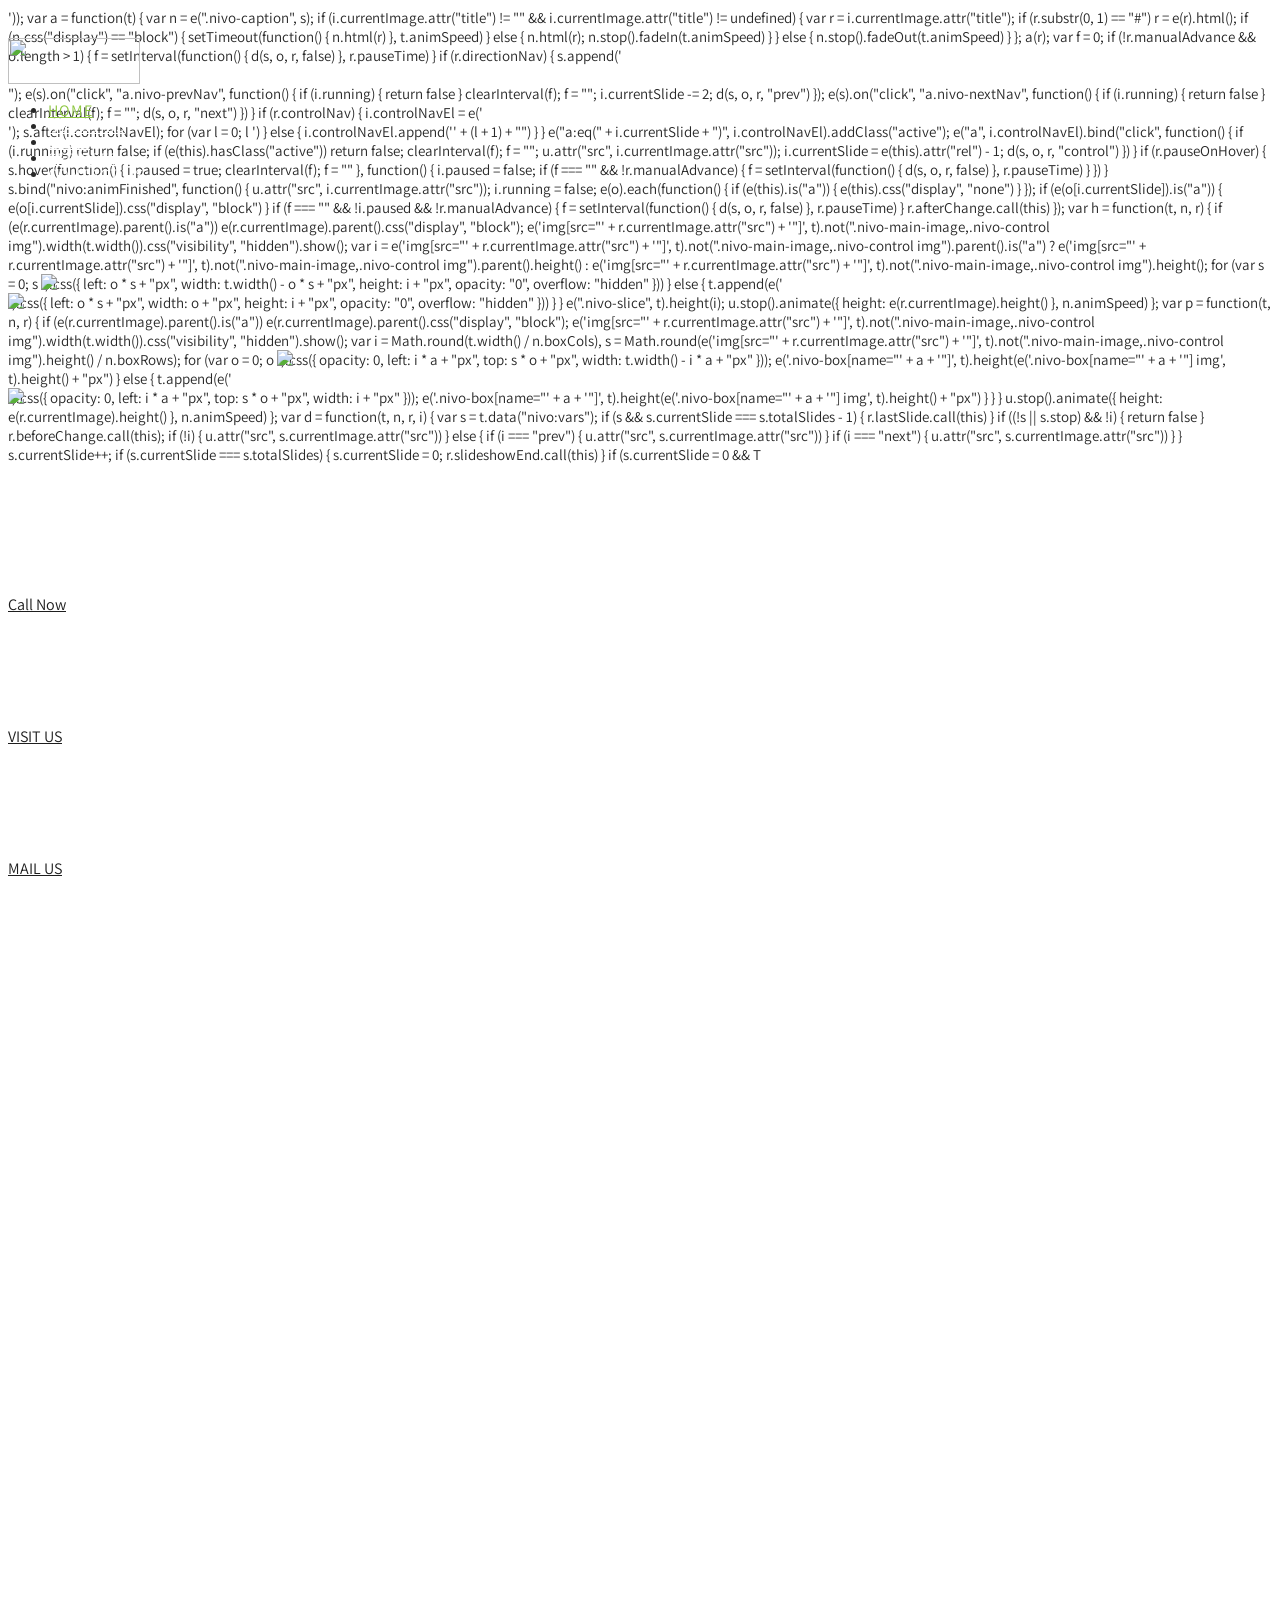
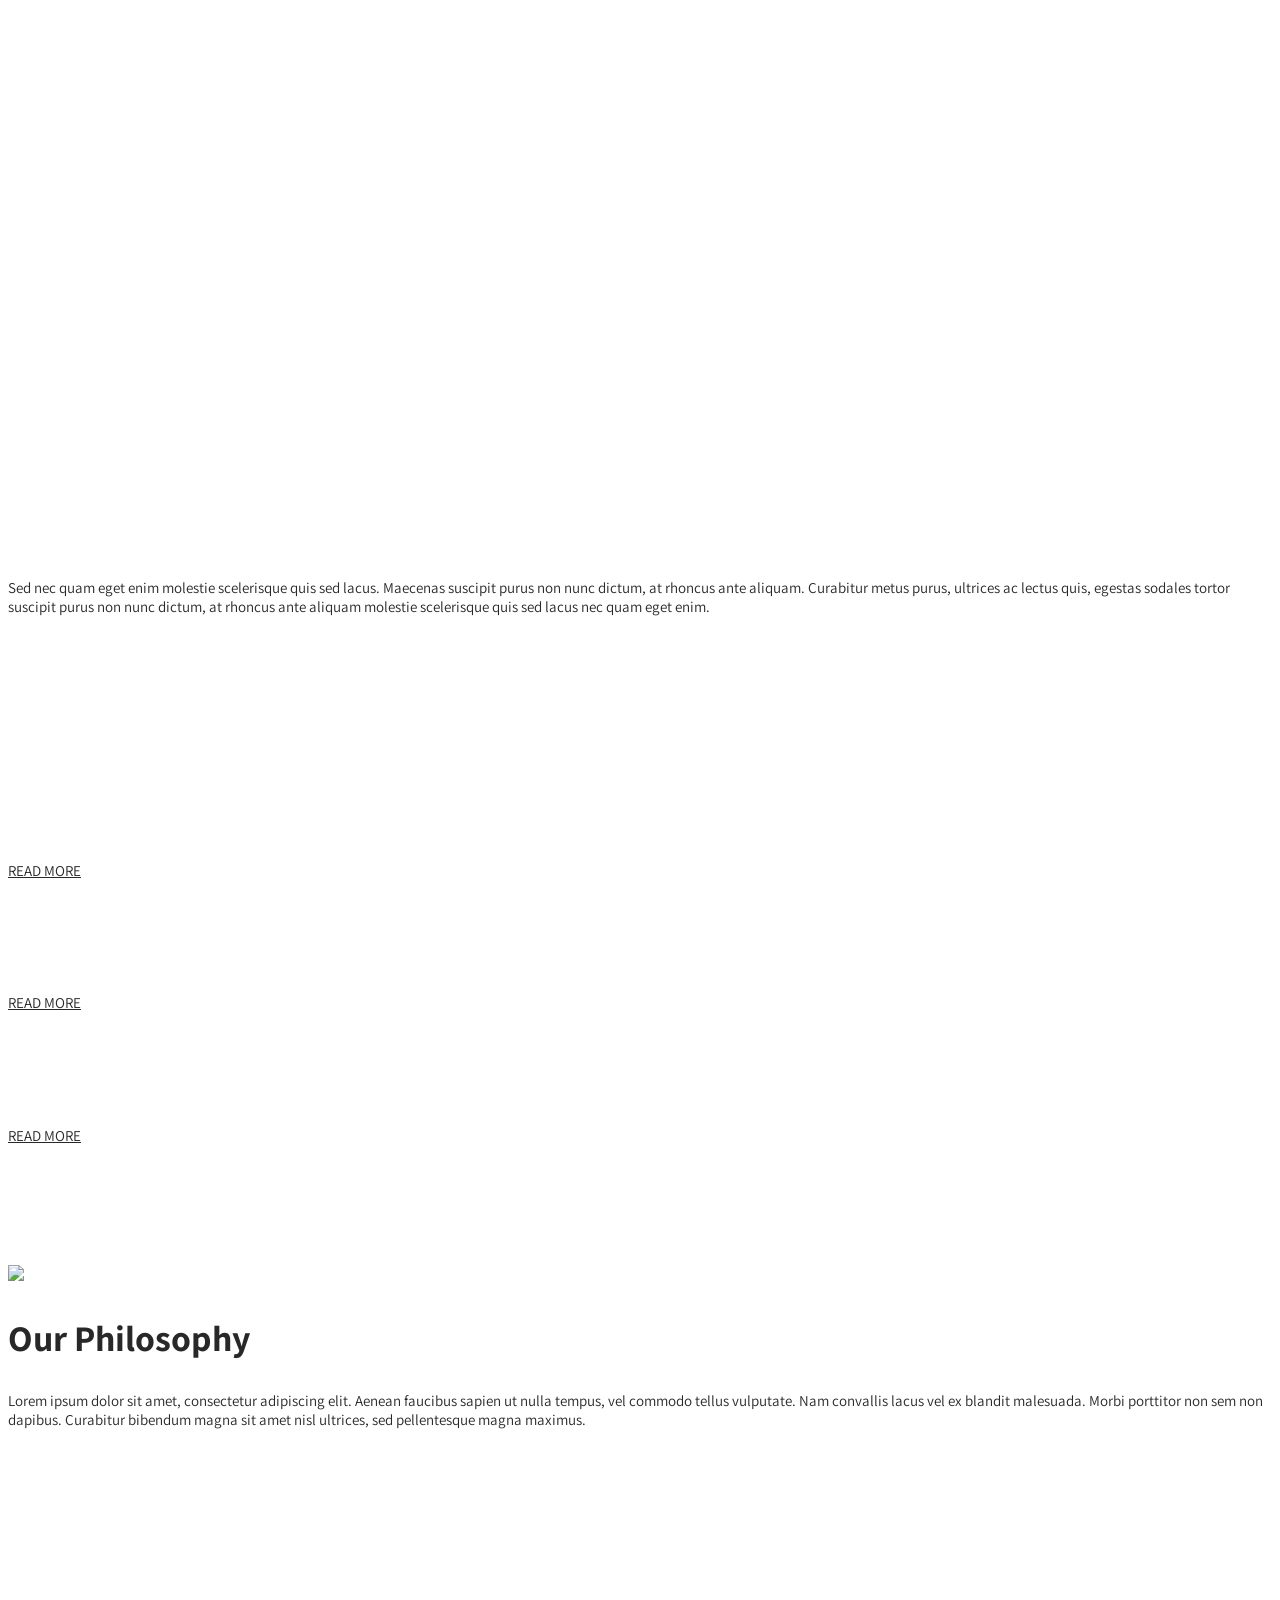
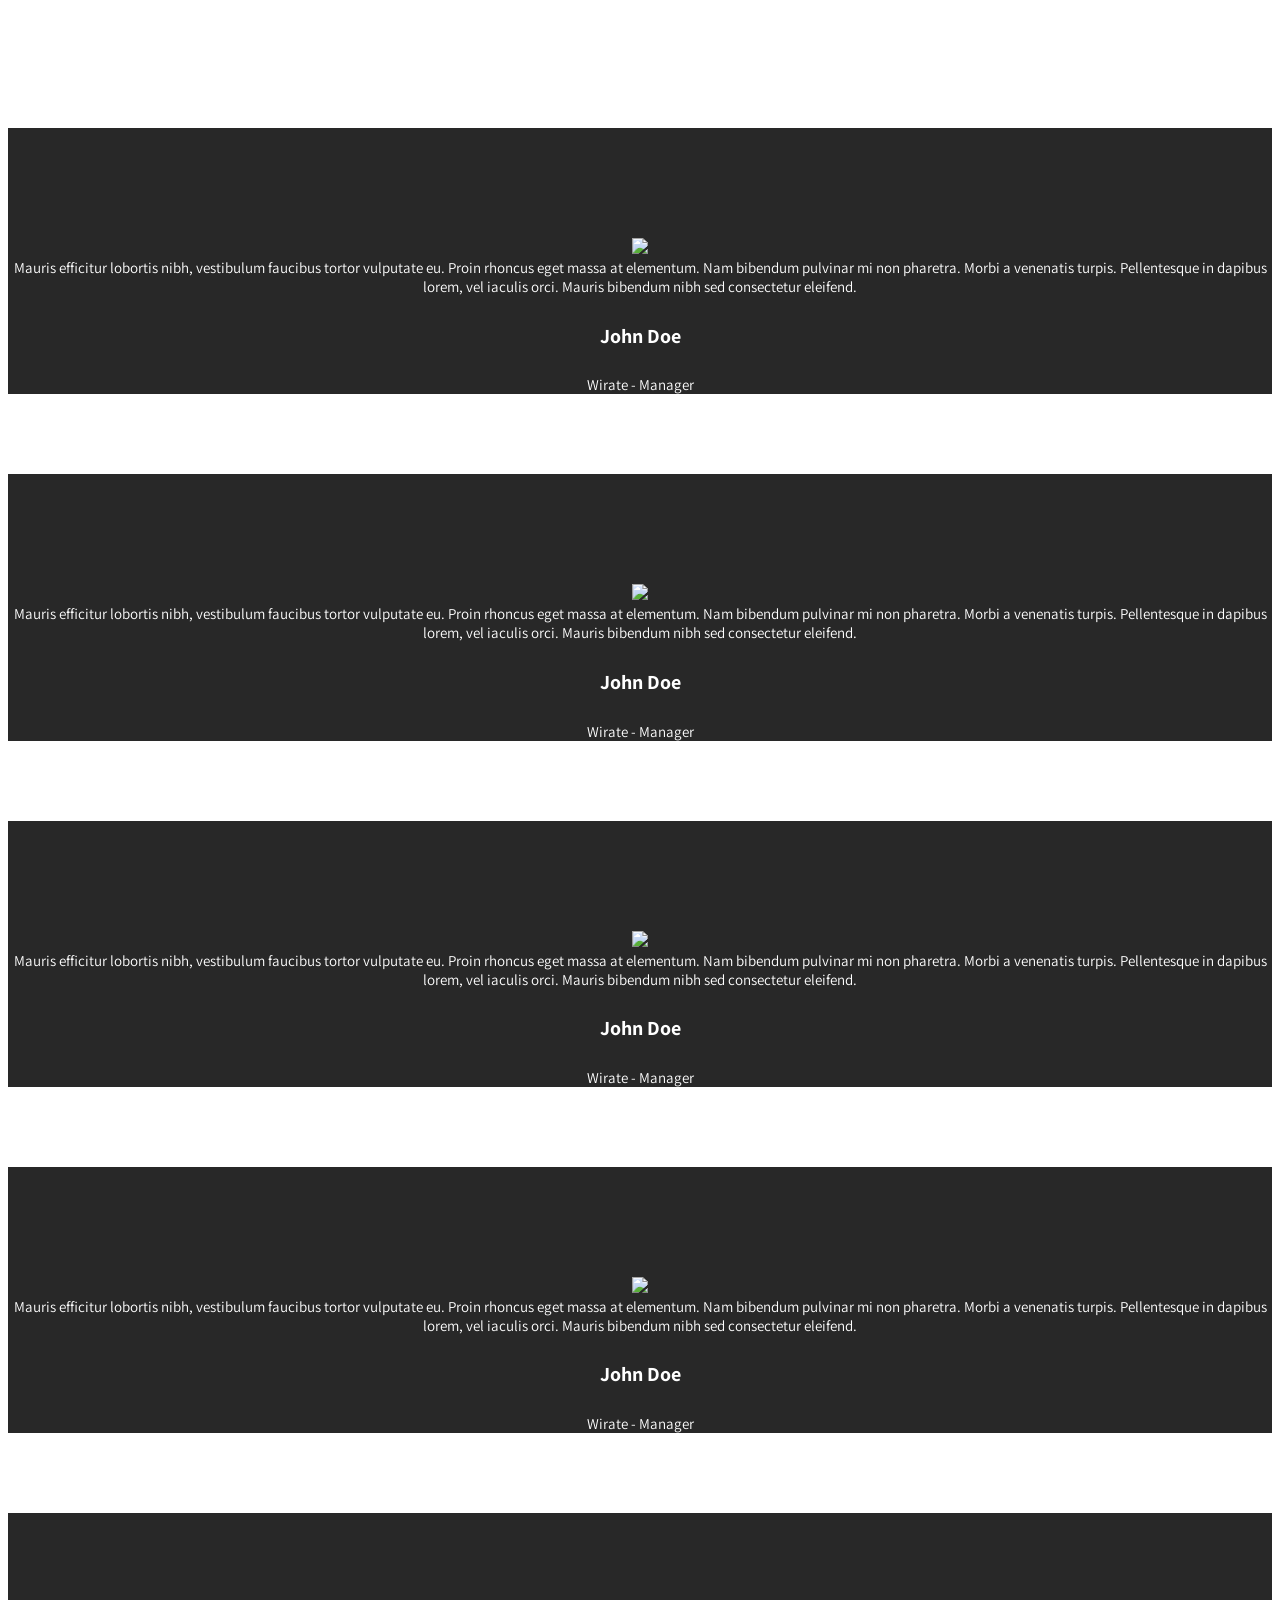
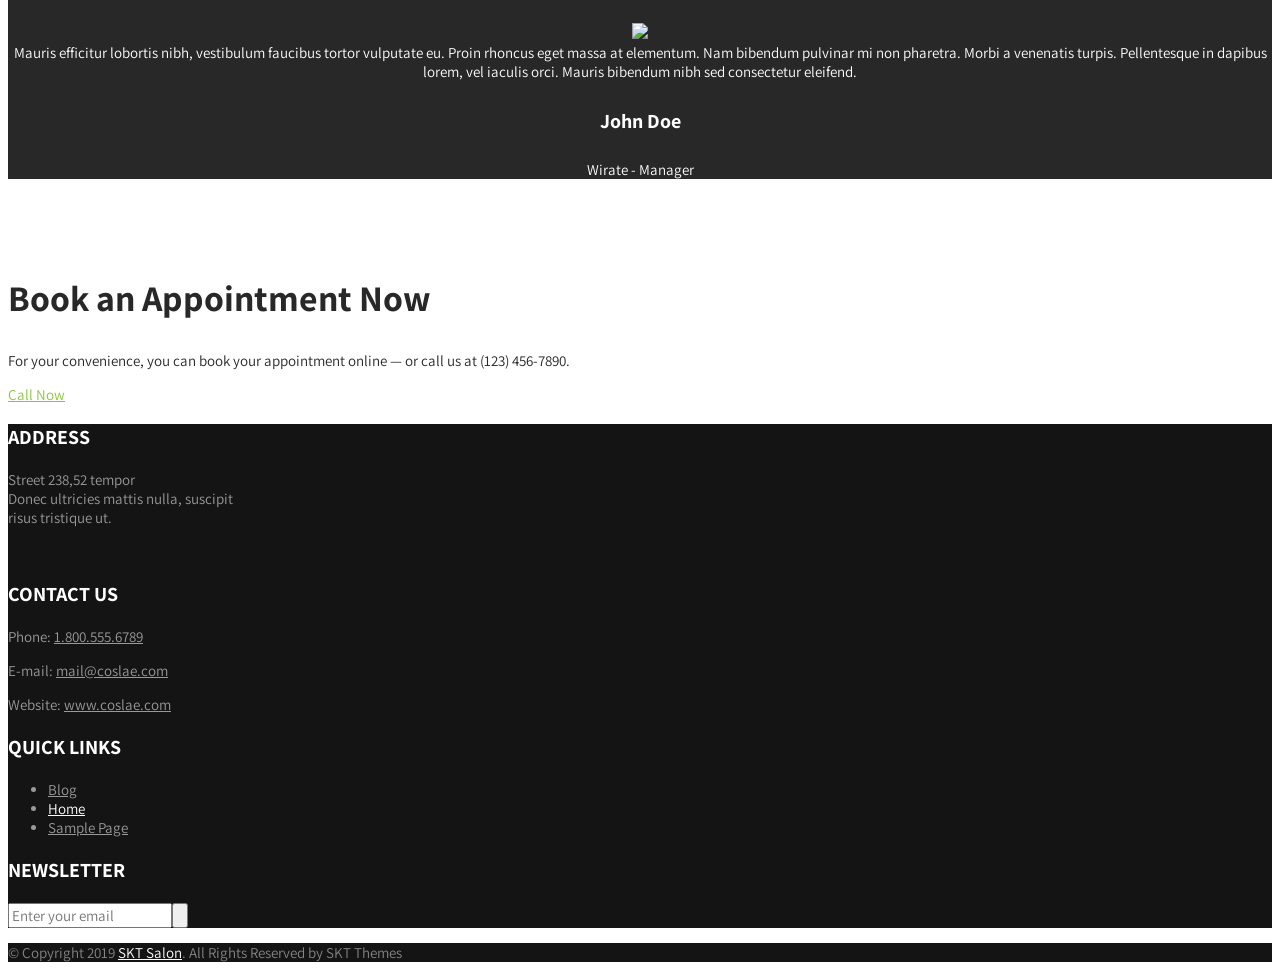
==== commit 1ae089ea: "Main Commit 3" ====
--- a/index.html
+++ b/index.html
@@ -1,49 +1,1429 @@
 <!DOCTYPE html>
-<html  >
-<head>
-  <!-- Site made with Mobirise Website Builder v5.4.1, https://mobirise.com -->
-  <meta charset="UTF-8">
-  <meta http-equiv="X-UA-Compatible" content="IE=edge">
-  <meta name="generator" content="Mobirise v5.4.1, mobirise.com">
-  <meta name="viewport" content="width=device-width, initial-scale=1, minimum-scale=1">
-  <link rel="shortcut icon" href="assets/images/logo5.png" type="image/x-icon">
-  <meta name="description" content="">
-  
-  
-  <title>Home</title>
-  <link rel="stylesheet" href="assets/bootstrap/css/bootstrap.min.css">
-  <link rel="stylesheet" href="assets/bootstrap/css/bootstrap-grid.min.css">
-  <link rel="stylesheet" href="assets/bootstrap/css/bootstrap-reboot.min.css">
-  <link rel="stylesheet" href="assets/theme/css/style.css">
-  <link rel="preload" href="https://fonts.googleapis.com/css2?family=Jost:ital,wght@0,400;0,700;1,400;1,700&display=swap&display=swap" as="style" onload="this.onload=null;this.rel='stylesheet'">
-  <noscript><link rel="stylesheet" href="https://fonts.googleapis.com/css2?family=Jost:ital,wght@0,400;0,700;1,400;1,700&display=swap&display=swap"></noscript>
-  <link rel="preload" as="style" href="assets/mobirise/css/mbr-additional.css"><link rel="stylesheet" href="assets/mobirise/css/mbr-additional.css" type="text/css">
-  
-  
-  
-  
-</head>
-<body>
-  
-  <section data-bs-version="5.1" class="header5 cid-sO9E69OtqW mbr-fullscreen" id="header5-0">
+<html xmlns="http://www.w3.org/1999/xhtml" lang="en-US">
+<head>
+<meta http-equiv="Content-Type" content="text/html; charset=UTF-8">	
+
+<meta name="viewport" content="width=device-width, initial-scale=1.0, user-scalable=no">
+
+ 
+<meta name="robots" content="index, follow, max-image-preview:large, max-snippet:-1, max-video-preview:-1">
+
+	
+	<title>Coslae : Love Yourself Again</title>
+	<meta name="description" content="Our massages are often considered synonymous with rebirth. We give you a second lease of life by decontaminating the body, psyche, and soul.">
+	
+	<meta property="og:locale" content="en_US">
+	<meta property="og:type" content="website">
+	<meta property="og:title" content="Coslae : Love Yourself Again">
+	<meta property="og:description" content="Our massages are often considered synonymous with rebirth. We give you a second lease of life by decontaminating the body, psyche, and soul.">
+	<meta property="og:url" content="https://coslae.com/">
+	<meta property="og:site_name" content="Coslae">
+	<meta property="article:modified_time" content="2021-11-10T12:12:19+00:00">
+	<meta property="og:image" content="http://demosktthemes.com/free/salon/wp-content/themes/skt-salon/blocks/home_section1/assets/img/featured-box-img1.jpg">
+	<meta name="twitter:card" content="summary_large_image">
+	<meta name="twitter:label1" content="Est. reading time">
+	<meta name="twitter:data1" content="3 minutes">
+	<script type="application/ld+json" class="yoast-schema-graph">{
+	    "@context": "https://schema.org",
+	    "@graph": [
+	        {
+	            "@type": "Organization",
+	            "@id": "https://coslae.com/#organization",
+	            "name": "Coslae Pvt. Ltd.",
+	            "url": "https://coslae.com/",
+	            "sameAs": [],
+	            "logo": {
+	                "@type": "ImageObject",
+	                "@id": "https://coslae.com/#logo",
+	                "inLanguage": "en-US",
+	                "url": "https://coslae.com/wp-content/uploads/2021/11/logo.png",
+	                "contentUrl": "https://coslae.com/wp-content/uploads/2021/11/logo.png",
+	                "width": 775,
+	                "height": 607,
+	                "caption": "Coslae Pvt. Ltd."
+	            },
+	            "image": {
+	                "@id": "https://coslae.com/#logo"
+	            }
+	        },
+	        {
+	            "@type": "WebSite",
+	            "@id": "https://coslae.com/#website",
+	            "url": "https://coslae.com/",
+	            "name": "Coslae",
+	            "description": "Sharirendriya Satvatma",
+	            "publisher": {
+	                "@id": "https://coslae.com/#organization"
+	            },
+	            "potentialAction": [
+	                {
+	                    "@type": "SearchAction",
+	                    "target": {
+	                        "@type": "EntryPoint",
+	                        "urlTemplate": "https://coslae.com/?s={search_term_string}"
+	                    },
+	                    "query-input": "required name=search_term_string"
+	                }
+	            ],
+	            "inLanguage": "en-US"
+	        },
+	        {
+	            "@type": "ImageObject",
+	            "@id": "https://coslae.com/#primaryimage",
+	            "inLanguage": "en-US",
+	            "url": "http://demosktthemes.com/free/salon/wp-content/themes/skt-salon/blocks/home_section1/assets/img/featured-box-img1.jpg",
+	            "contentUrl": "http://demosktthemes.com/free/salon/wp-content/themes/skt-salon/blocks/home_section1/assets/img/featured-box-img1.jpg"
+	        },
+	        {
+	            "@type": "WebPage",
+	            "@id": "https://coslae.com/#webpage",
+	            "url": "https://coslae.com/",
+	            "name": "Coslae : Love Yourself Again",
+	            "isPartOf": {
+	                "@id": "https://coslae.com/#website"
+	            },
+	            "about": {
+	                "@id": "https://coslae.com/#organization"
+	            },
+	            "primaryImageOfPage": {
+	                "@id": "https://coslae.com/#primaryimage"
+	            },
+	            "datePublished": "2019-11-20T09:57:35+00:00",
+	            "dateModified": "2021-11-10T12:12:19+00:00",
+	            "description": "Our massages are often considered synonymous with rebirth. We give you a second lease of life by decontaminating the body, psyche, and soul.",
+	            "breadcrumb": {
+	                "@id": "https://coslae.com/#breadcrumb"
+	            },
+	            "inLanguage": "en-US",
+	            "potentialAction": [
+	                {
+	                    "@type": "ReadAction",
+	                    "target": [
+	                        "https://coslae.com/"
+	                    ]
+	                }
+	            ]
+	        },
+	        {
+	            "@type": "BreadcrumbList",
+	            "@id": "https://coslae.com/#breadcrumb",
+	            "itemListElement": [
+	                {
+	                    "@type": "ListItem",
+	                    "position": 1,
+	                    "name": "Home"
+	                }
+	            ]
+	        }
+	    ]
+	}</script>
+	
+
+
+<link rel="dns-prefetch" href="//fonts.googleapis.com">
+<link rel="dns-prefetch" href="//s.w.org">
 
-    
 
-    
+<link rel="stylesheet" id="wp-block-library-css" href="https://coslae.com/wp-includes/css/dist/block-library/style.min.css" type="text/css" media="all">
+<link rel="stylesheet" id="sktbuilder-frontend-style-css" href="https://coslae.com/wp-content/plugins/skt-builder/assets/css/sktbuilder-frontend-custom.css" type="text/css" media="all">
+<link rel="stylesheet" id="complete-style-css" href="https://coslae.com/wp-content/themes/skt-salon/style.css" type="text/css" media="all">
+<link rel="stylesheet" id="complete-style-core-css" href="https://coslae.com/wp-content/themes/skt-salon/style_core.css" type="text/css" media="all">
+<link rel="stylesheet" id="complete-animated_css-css" href="https://coslae.com/wp-content/themes/skt-salon/assets/css/animate.min.css" type="text/css" media="all">
+<link rel="stylesheet" id="complete-static_css-css" href="https://coslae.com/wp-content/themes/skt-salon/assets/css/nivo-slider.css" type="text/css" media="all">
+<link rel="stylesheet" id="complete-gallery_css-css" href="https://coslae.com/wp-content/themes/skt-salon/assets/css/prettyPhoto.css" type="text/css" media="all">
+<link rel="stylesheet" id="complete-awesome_css-css" href="https://coslae.com/wp-content/themes/skt-salon/assets/fonts/font-awesome.css" type="text/css" media="all">
+<link rel="stylesheet" id="complete_google_fonts-css" href="//fonts.googleapis.com/css?family=Assistant%3A200%2C800%2C700%2C600%2C400%2C300%26subset%3Dlatin%2C" type="text/css" media="screen">
+<script type="text/javascript" src="https://coslae.com/wp-includes/js/jquery/jquery.min.js" id="jquery-core-js"></script>
+<script type="text/javascript" src="https://coslae.com/wp-includes/js/jquery/jquery-migrate.min.js" id="jquery-migrate-js"></script>
+<script type="text/javascript" src="https://coslae.com/wp-content/plugins/skt-builder/assets/js/sktbuilder-frontend-custom-front.js" id="sktbuilder-frontend-custom-front-js"></script>
+<script type="text/javascript" src="https://coslae.com/wp-content/themes/skt-salon/assets/js/complete.js" id="complete_js-js"></script>
+<script type="text/javascript" src="https://coslae.com/wp-content/themes/skt-salon/assets/js/other.js" id="complete_otherjs-js"></script>
+<script type="text/javascript" src="https://coslae.com/wp-content/themes/skt-salon/assets/js/jquery.bxslider.min.js" id="complete_testimonialjs-js"></script>
+<script type="text/javascript" src="https://coslae.com/wp-content/themes/skt-salon/assets/js/index.js" id="complete_index-js"></script>
+<script type="text/javascript" src="https://coslae.com/wp-content/themes/skt-salon/assets/js/jquery.quicksand.js" id="complete_galjs1-js"></script>
+<script type="text/javascript" src="https://coslae.com/wp-content/themes/skt-salon/assets/js/script.js" id="complete_galjs3-js"></script>
+<script type="text/javascript" src="https://coslae.com/wp-content/themes/skt-salon/assets/js/counterup.min.js" id="complete_count-js"></script>
+<script type="text/javascript" src="https://coslae.com/wp-content/themes/skt-salon/assets/js/verticalslider.js" id="complete_verticalslider-js"></script>
+<script type="text/javascript" src="https://coslae.com/wp-content/themes/skt-salon/assets/js/jquery.prettyPhoto.js" id="complete_galjs4-js"></script>
 
-    <div class="container">
-        <div class="row justify-content-end">
-            <div class="col-12 col-lg-7">
-                <h1 class="mbr-section-title mbr-fonts-style mbr-white mb-3 display-1"><strong>Coslæ </strong><em>is coming ...</em></h1>
-                
-                <p class="mbr-text mbr-fonts-style mbr-white display-7"><em>
-                    We are Building something Awesome</em></p>
-                <div class="mbr-section-btn mt-3"><a class="btn btn-warning display-7" href="mailto:hello@coslae.com">Mail Us</a></div>
-            </div>
-        </div>
-    </div>
-</section><section style="background-color: #fff; font-family: -apple-system, BlinkMacSystemFont, 'Segoe UI', 'Roboto', 'Helvetica Neue', Arial, sans-serif; color:#aaa; font-size:12px; padding: 0; align-items: center; display: flex;"><a href="https://mobirise.site/w" style="flex: 1 1; height: 3rem; padding-left: 1rem;"></a><p style="flex: 0 0 auto; margin:0; padding-right:1rem;">Site <a href="https://mobirise.site/f" style="color:#aaa;">was built</a> with Mobirise</p></section><script src="assets/bootstrap/js/bootstrap.bundle.min.js"></script>  <script src="assets/smoothscroll/smooth-scroll.js"></script>  <script src="assets/ytplayer/index.js"></script>  <script src="assets/theme/js/script.js"></script>  
-  
-  
-</body>
-</html>+
+
+
+
+		<script>
+			var jabvfcr = {
+				selector: "[id='copyright'] > * > *",
+				manipulation: "html",
+				html: ""
+			};
+		</script>
+		<style type="text/css">
+
+/*Fixed Background*/
+
+	/*BOXED LAYOUT*/
+	.site_boxed .layer_wrapper, body.home.site_boxed #slidera {width: 83.5%;float: left;margin: 0 8.25%;
+	background: #ffffff;}
+	.site_boxed .stat_bg, .site_boxed .stat_bg_overlay{width: 83.5%;}
+	.site_boxed .social_buttons{background: #ffffff;}
+	.site_boxed .center {width: 95%!important;margin: 0 auto;}
+	.site_boxed .head_top .center{ width:95%!important;}
+
+
+
+/*Site Content Text Style*/
+body, input, textarea{ 
+	font-family:Assistant; 	font-size:15px; }
+
+.single_post .single_post_content .tabs li a:link, .single_post .single_post_content .tabs li a:visited{ color:#282828;}
+
+.page_head{ background:#545556; color:#555555;}
+.page_head .postitle{color:#555555;}	
+.page_head .layerbread a:link, .page_head .layerbread a:visited{color:#555555;}	
+.page_head_bg{background:url(https://coslae.com/wp-content/themes/skt-salon/images/default-header-img.jpg);}
+
+
+
+span.desc{color:#ffffff; font-size:14px;}
+
+.logo h1, .logo h2{margin-top: 15px;}
+
+/*Feattured Boxes Section*/
+.featured_area_bg{background:url();}
+.featured_area{background-color:#f2f2f2;}
+.featured_block img{height:70px;; width:70px;} 
+.featured_block{background-color:#ffffff;}
+
+.featured-boxes .featured-box-inner:hover{background-color: #f4eedc !important;}
+.featured-boxes .featured-box-inner:hover .featured-box-button{background-color: #fff !important;}
+
+.procedures-item-inner:hover{background-color: #8cc63e !important;}
+
+.procedures-item-inner:hover .procedures-item-title,
+.procedures-item-inner:hover .procedures-item-text{color: #fff !important;}
+
+.procedures-carousel .owl-nav .owl-prev,
+.procedures-carousel .owl-nav .owl-next{background-color: #8cc63e !important;}
+.procedures-carousel .owl-nav .owl-prev:hover,
+.procedures-carousel .owl-nav .owl-next:hover{background-color: #ECB00E !important;}
+
+.sktmore{background-color:#383939;}
+.sktmore:hover{background-color:#ECB00E;}
+
+.button a:hover, .wpcf7-submit:hover{background-color:#ECB00E !important;}
+
+.expanding-grid .spacer{background-color:#cbcbcb;}
+.expand-left h2, .expand-left{color:#000000;}
+
+.headingseperator h3{color:#000000;}
+.headingseperator h3::after{border-bottom-color:#cbcbcb;}
+
+
+.plans .plan-box-inner{background-color: #f4eedc;}
+.plans .plan-box,
+.plans .plan-title,
+.plans .plan-price,
+.plans .plan-content li,
+.plans .plan-button a{color: #282828;}
+
+.plans .plan-box.popular-plan .plan-title,
+.plans .plan-box.popular-plan .plan-content li,
+.plans .plan-box.popular-plan .yes:before{color: #ffffff;}
+
+.plans .plan-box.popular-plan .plan-box-inner{background-color: #8cc63e;}
+.plans .plan-box.popular-plan .plan-button a,
+.plans .plan-box.popular-plan .plan-price{color: #8cc63e;}
+
+.expanding-grid .links > li a.active:after{border-bottom-color:#cbcbcb;}
+.squarebox{background-color:#ffffff;}
+.squarebox:hover{background-color:#79ab9f;}
+.squaretitle{color:#000000;}
+
+.perfectbox{background-color:#ffffff; border-color:#f5f5f5;}
+.perfectborder:hover, .perfectbox:hover{border-color:#f5f5f5 !important;}
+.perfectbox:hover .perfectborder{background-color:#f5f5f5;}
+
+.post_block_style3{background-color:#ffffff; border-color:#eaeaea;}
+.post_block_style3:before{background:#9f9f9f;}
+
+.post-style4-thumb a:hover{background-color:rgba(140,198,62, 0.7);}
+
+
+/*Home Section 1*/
+.home1_section_area{background-color:#ffffff;}
+.home1_section_area_bg{background:url();}
+
+
+/*Home Section 2*/
+.home2_section_area{background-color:#ffffff;}
+.home2_section_area_bg{background:url(https://coslae.com/wp-content/themes/skt-salon/images/section-2-bg.jpg);}
+
+/*Home Section 3*/
+.home3_section_area{background-color:#ffffff;}
+.home3_section_area_bg{background:url();}
+
+/*Home Section 4*/
+.home4_section_area{background-color:#ffffff;}
+.home4_section_area_bg{background:url(https://coslae.com/wp-content/themes/skt-salon/images/section-4-bg.jpg);}
+
+/*Home Section 5*/
+.home5_section_area{background-color:#ffffff;}
+.home5_section_area_bg{background:url(https://coslae.com/wp-content/themes/skt-salon/images/section-5-bg.jpg);}
+
+/*Home Section 6*/
+.home6_section_area{background-color:#f4eedc;}
+.home6_section_area_bg{background:url();}
+
+/*Home Section 7*/
+.home7_section_area{background-color:#ffffff;}
+.home7_section_area_bg{background:url();}
+
+/*Home Section 8*/
+.home8_section_area{background-color:#ffffff;}
+.home8_section_area_bg{background:url(https://coslae.com/wp-content/themes/skt-salon/images/section-8-bg.jpg);}
+
+/*Home Section 9*/
+.home9_section_area{background-color:#ffffff;}
+.home9_section_area_bg{background:url();}
+
+/*Home Section 10*/
+.home10_section_area{background-color:#f4eedc;}
+.home10_section_area_bg{background:url();}
+
+/*Home Section 11*/
+.home11_section_area{background-color:#ffffff;}
+.home11_section_area_bg{background:url();}
+
+/*Home Section 12*/
+.home12_section_area{background-color:#f3f3f3;}
+.home12_section_area_bg{background:url();}
+
+/*Home Section 13*/
+.home13_section_area{background-color:#ffffff;}
+.home13_section_area_bg{background:url();}
+
+/*Home Section 14*/
+.home14_section_area{background-color:#f3f3f3;}
+.home14_section_area_bg{background:url();}
+
+/*Home Section 15*/
+.home15_section_area{background-color:#ffffff;}
+.home15_section_area_bg{background:url();}
+
+/*Home Section 16*/
+.home16_section_area{background-color:#f3f3f3;}
+.home16_section_area_bg{background:url();}
+
+/*Home Section 17*/
+.home17_section_area{background-color:#ffffff;}
+.home17_section_area_bg{background:url();}
+
+/*-----------------------------COLORS------------------------------------*/
+		/*Header Color*/
+		.header{ position:relative!important; background-color: rgba(140,198,62, 0);}
+
+
+				
+		/*Head Top Bar Color*/
+	 
+		 .home .head-info-area, .home.has_trans_header .page .heade{background-color: rgba(250,250,250, 1) !important; z-index:9; position:relative;}
+		
+		.page .head-info-area, .single .head-info-area, .archive .head-info-area, .search .head-info-area, .error404 .head-info-area{ background:#fafafa;}
+		
+					.header{ position:absolute !important;}
+				
+		
+				.home.has_trans_header .header_wrap {float: left; position:relative;width: 100%;}
+		.home.has_trans_header .header{position: absolute!important;z-index: 999;}
+
+
+		/*Boxed Header should have boxed width*/
+		body.home.site_boxed .header_wrap.layer_wrapper{width: 83.5%;float: left;margin: 0 8.25%;}
+		
+		.home.has_trans_header .header, .home.has_trans_header.page.page-template-page-frontpage_template .header{background-image:none;}
+						@media screen and (max-width:767px){
+			.home.has_trans_header .page .header, .page .header, .single .header, .error404 .header, .search .header{ background:#8cc63e !important; position:relative !important}
+		}
+		/*LOGO*/
+		.logo img{height:46px;; width:132px;; margin-top:30px;;} 
+
+				.logo h2, .logo h1, .logo h2 a:link, .logo h2 a:visited, .logo h1 a:link, .logo h1 a:visited, .logo h2 a:hover, .logo h1 a:hover{ 
+			font-family:'Assistant'; 			font-size:36px;			color:#8cc63e;
+		}
+		.logo h2 span, .logo h1 span, .logo h2 a:link span, .logo h2 a:visited span, .logo h1 a:link span, .logo h1 a:visited span{ 
+			color:#ffffff;
+		}
+		/*HEADER TEXT BAR*/
+				.head-info-area, .head-info-area a:link, .head-info-area a:visited{ 
+			font-family:'Assistant'; 			font-size:14px;			color:#4c4c4c;
+		}	
+		.head-info-area a:hover{ 
+			color:#cbcbcb;
+		}		
+		a:link, a:visited, .woocommerce ul.products li.product .price, .woocommerce div.product p.price, .woocommerce div.product span.price, .woocommerce .star-rating span, .woocommerce-page .star-rating span{color:#8cc63e;}
+		a:hover{color:#ECB00E;}
+		/*Slider Title*/
+				.title{ 
+			font-family:'Assistant'; 			font-size:85px;			color:#ffffff;
+		}	
+				
+				.slidedesc{ 
+			font-family:'Assistant'; 			font-size:17px;			color:#fff;
+		}	
+		
+				.slidebtn{ 
+			font-family:'Assistant'; 			font-size:16px;;
+		}
+		.slidebtn a{ 
+			color:#1e1e1e; background-color:#ffffff;
+		}	
+		.slidebtn a:hover{background-color:#8cc63e}	
+		.nivo-controlNav a{background-color:#ffffff}
+		.nivo-directionNav a{border-color:#ffffff; color:#ffffff;}
+		.nivo-controlNav a.active{background-color:#8cc63e}
+		a.nivo-prevNav:hover, a.nivo-nextNav:hover{border-color:#8cc63e; color:#8cc63e}		
+		
+		
+		/* Global H1 */	
+						h1, h1 a:link, h1 a:visited{ 
+			font-family:'Assistant'; 			font-size:32px;			color:#282828;
+		}
+		
+		h1 a:hover{ 
+			color:#cbcbcb;
+		}
+		
+		/* Global H2 */	
+						h2, h2 a:link, h2 a:visited{ 
+			font-family:'Assistant'; 			font-size:36px;		color:#282828;
+		}
+		
+		h2 a:hover{ 
+			color:#cbcbcb;
+		}
+		
+		/* Global H3 */	
+				h3, h3 a:link, h3 a:visited{ 
+			font-family:'Assistant'; 			font-size:20px;		color:#282828;
+		}
+		
+				.chart span{ 
+			font-family:'Assistant'; 			font-size:20px;		}
+		
+		
+		h3 a:hover{ 
+			color:#cbcbcb;
+		}
+		
+		/* Global H4 */	
+						h4, h4 a:link, h4 a:visited{ 
+			font-family:'Assistant'; 			font-size:20px;		color:#282828;
+		}
+		
+		h4 a:hover{ 
+			color:#cbcbcb;
+		}	
+		
+		/* Global H5 */	
+				h5, h5 a:link, h5 a:visited{ 
+			font-family:'Assistant'; 			font-size:18px;		color:#282828;
+		}
+		
+		h5 a:hover{ 
+			color:#cbcbcb;
+		}	
+		
+		/* Global H6 */	
+				h6, h6 a:link, h6 a:visited{ 
+			font-family:'Assistant'; 			font-size:16px;		color:#282828;
+		}
+		h6 a:hover{color:#cbcbcb;}
+				
+		/* Post Meta Color */
+		.post_block_style1_meta, .post_block_style1_meta a:link, .post_block_style1_meta a:visited, .post_block_style2_meta, .post_block_style2_meta a:link, .post_block_style2_meta a:visited, .single_metainfo, .single_metainfo a:link, .single_metainfo a:visited{ 
+			color:#282828;
+		}
+		
+		/* Team Box Background Color */
+		.team-row .team-inner{ 
+			background-color:#ffffff;
+		}
+		#viewallbutton{background-color:#ffffff;}
+		
+		.featuresbox:hover .features-title h5, .featuresbox:hover .features-description{color:#ffffff !important;}
+		.featuresbox:hover{background-color:#282828 !important;}
+		
+		/* Social Icon Background Color */
+		.social-icons a:link, .social-icons a:visited{ 
+			background-color:#1c1c1c;
+			color:#797979 !important;
+		}	
+		
+		/* Social Icon Hover Background Color */
+		.social-icons a:hover{ 
+			background-color:#ffffff;
+			color:#222 !important;
+		}
+		#footer .social-icons a:hover{color:#222 !important;}
+		
+		/* Teambox Background Color */
+					.testimonilacontent, .testimonial-box{background-color:#ffffff;}	
+				
+					.testimonial-box:after{border-top-color:#ffffff;}
+				.testimonilacontent, .bxslider li p{color:#323131;}
+
+	.clientsayarea{background-color:#ffffff;}	
+	
+	.testimonial-image{border-color:#ffffff;}	
+	
+	.testimonilacontent p{color:rgba(50,49,49, 1) !important;}
+	
+		.testimonilacontent h6{color:#000000 !important;}	
+		.testimonial-quote{color:#8cc63e !important;}	
+	
+		/* Pager Color */
+		.bx-wrapper .bx-pager.bx-default-pager a:link, .bx-wrapper .bx-pager.bx-default-pager a:visited{ 
+			background:#000000;
+		}	
+		
+		/* Pager Active Color */
+		.bx-wrapper .bx-pager.bx-default-pager a:hover, .bx-wrapper .bx-pager.bx-default-pager a.active{ 
+			background:#8cc63e;
+		}
+		
+		.bx-wrapper .bx-prev, .bx-wrapper .bx-next{background-color:#8cc63e;}
+		.bx-wrapper .bx-prev:hover, .bx-wrapper .bx-next:hover{background-color:#ECB00E;}
+		
+		/* Gallery Filter Active Bgcolor */
+		.portfolio-area li h4.gallerytitle{color:#282828;}	
+		.portfolio-area li, h4.gallerytitle{background-color:#8cc63e;}	
+		li.active a:link, li.active a:visited{ 
+			background-color:#282828;
+			color:#ffffff !important;
+		}	
+		.portfolio-categ li.active a, .portfolio-categ li a:hover{color:#282828 !important;}	
+		/* Gallery Filter Active Bgcolor */
+		.portfolio-categ li a:link, .portfolio-categ li a:visited{color:#bdbcbc;}			
+		
+		/* Skills Bar Background Color */
+		.skill-bg{ 
+			background-color:#f8f8f8;
+		}	
+		
+		/* Skills Bar Text Color */
+		.skillbar-title{color:#ffffff;}			
+
+		#simple-menu{color:#ffffff;}
+		body.home.has_trans_header #simple-menu{color:#ffffff;}
+		/*MENU Text Color*/
+		#topmenu ul li a:link, #topmenu ul li a:visited{color:#ffffff;}
+		
+		#topmenu ul li a:after{background-color:#ffffff;}
+		
+		#topmenu ul li.menu_hover>a:link, #topmenu ul li.menu_hover>a:visited, body.has_trans_header.home #topmenu ul li.menu_hover>a:link, body.has_trans_header.home #topmenu ul li.menu_hover>a:visited{color:#8cc63e;}
+		
+		#topmenu ul li.current-menu-item>a:link, #topmenu ul li.current-menu-item>a:visited, #topmenu ul li.current-menu-parent>a:link, #topmenu ul li.current_page_parent>a:visited, #topmenu ul li.current-menu-ancestor>a:link, #topmenu ul li.current-menu-ancestor>a:visited{color:#8cc63e;}
+		#topmenu ul li ul{border-color:#8cc63e transparent transparent transparent;}
+		#topmenu ul.menu>li:hover:after{background-color:#8cc63e;}
+		#topmenu ul li ul li a:hover{color:#8cc63e;}
+		
+		
+		
+		#topmenu ul.menu ul li{background-color:#e8f1f6;}		
+		
+		#topmenu ul.sub-menu li a, #topmenu ul.children li a{color:#282828;}	
+		#topmenu ul.sub-menu li a:hover, #topmenu ul.children li a:hover, #topmenu li.menu_highlight_slim:hover, #topmenu ul.sub-menu li.current_page_item a, #topmenu ul.children li.current_page_item a, #topmenu ul.sub-menu li.current-menu-item a, #topmenu ul.children li.current-menu-item a{background-color:#282828 !important;}	
+
+		.sidr{ background-color:#383939;}
+		.pad_menutitle{ background-color:#cbcbcb;}
+		.sidr ul li a, .sidr ul li span, .sidr ul li ul li a, .sidr ul li ul li span{color:#FFFFFF;}	
+		
+		#simple-menu .fa-bars{color:#ffffff !important;}
+		.pad_menutitle .fa-bars, .pad_menutitle .fa-times{color:#FFFFFF !important;}				
+
+		.head_soc .social_bookmarks a:link, .head_soc .social_bookmarks a:visited{color:#ffffff;}
+		.head_soc .social_bookmarks.bookmark_hexagon a:before {border-bottom-color: rgba(255,255,255, 0.3)!important;}
+		.head_soc .social_bookmarks.bookmark_hexagon a i {background:rgba(255,255,255, 0.3)!important;}
+		.head_soc .social_bookmarks.bookmark_hexagon a:after { border-top-color:rgba(255,255,255, 0.3)!important;}
+		
+
+		/*BASE Color*/
+		.widget_border, .heading_border, #wp-calendar #today, .thn_post_wrap .more-link:hover, .moretag:hover, .search_term #searchsubmit, .error_msg #searchsubmit, #searchsubmit, .complete_pagenav a:hover, .nav-box a:hover .left_arro, .nav-box a:hover .right_arro, .pace .pace-progress, .homeposts_title .menu_border, span.widget_border, .ast_login_widget #loginform #wp-submit, .prog_wrap, .lts_layout1 a.image, .lts_layout2 a.image, .lts_layout3 a.image, .rel_tab:hover .related_img, .wpcf7-submit, .woo-slider #post_slider li.sale .woo_sale, .nivoinner .slide_button_wrap .lts_button, #accordion .slide_button_wrap .lts_button, .img_hover, p.form-submit #submit, .optimposts .type-product a.button.add_to_cart_button{background:#282828;} 
+		
+.woocommerce span.onsale, .woocommerce-MyAccount-navigation li.is-active a, .woocommerce-MyAccount-navigation li a:hover, .woocommerce #respond input#submit.alt, .woocommerce a.button.alt, .woocommerce button.button.alt, .woocommerce input.button.alt{background:#282828 !important;} 
+
+.woocommerce-MyAccount-navigation li a{ background:rgba(40,40,40, 0.1) !important;}
+
+.woocommerce #respond input#submit.alt:hover, .woocommerce a.button.alt:hover, .woocommerce button.button.alt:hover, .woocommerce input.button.alt:hover{ background:rgba(40,40,40, 0.7) !important;}
+
+		
+		.share_active, .comm_auth a, .logged-in-as a, .citeping a, .lay3 h2 a:hover, .lay4 h2 a:hover, .lay5 .postitle a:hover, .nivo-caption p a, .acord_text p a, .org_comment a, .org_ping a, .contact_submit input:hover, .widget_calendar td a, .ast_biotxt a, .ast_bio .ast_biotxt h3, .lts_layout2 .listing-item h2 a:hover, .lts_layout3 .listing-item h2 a:hover, .lts_layout4 .listing-item h2 a:hover, .lts_layout5 .listing-item h2 a:hover, .rel_tab:hover .rel_hover, .post-password-form input[type~=submit], .bio_head h3, .blog_mo a:hover, .ast_navigation a:hover, .lts_layout4 .blog_mo a:hover{color:#282828;}
+		#home_widgets .widget .thn_wgt_tt, #sidebar .widget .thn_wgt_tt, #footer .widget .thn_wgt_tt, .astwt_iframe a, .ast_bio .ast_biotxt h3, .ast_bio .ast_biotxt a, .nav-box a span, .lay2 h2.postitle:hover a{color:#282828;}
+		.pace .pace-activity{border-top-color: #282828!important;border-left-color: #282828!important;}
+		.pace .pace-progress-inner{box-shadow: 0 0 10px #282828, 0 0 5px #282828;
+		  -webkit-box-shadow: 0 0 10px #282828, 0 0 5px #282828;
+		  -moz-box-shadow: 0 0 10px #282828, 0 0 5px #282828;}
+		
+		.fotorama__thumb-border, .ast_navigation a:hover{ border-color:#282828!important;}
+		
+		
+		/*Text Color on BASE COLOR Element*/
+		.icon_round a, #wp-calendar #today, .moretag:hover, .search_term #searchsubmit, .error_msg #searchsubmit, .complete_pagenav a:hover, .ast_login_widget #loginform #wp-submit, #searchsubmit, .prog_wrap, .rel_tab .related_img i, .lay1 h2.postitle a, .nivoinner .slide_button_wrap .lts_button, #accordion .slide_button_wrap .lts_button, .lts_layout1 .icon_wrap a, .lts_layout2 .icon_wrap a, .lts_layout3 .icon_wrap a, .lts_layout1 .icon_wrap a:hover{color:#FFFFFF;}
+		.thn_post_wrap .listing-item .moretag:hover, body .lts_layout1 .listing-item .title, .lts_layout2 .img_wrap .complete_plus, .img_hover .icon_wrap a, body .thn_post_wrap .lts_layout1 .icon_wrap a, .wpcf7-submit, .woo-slider #post_slider li.sale .woo_sale, p.form-submit #submit, .optimposts .type-product a.button.add_to_cart_button{color:#FFFFFF;}
+
+
+
+
+/*Sidebar Widget Background Color */
+#sidebar .widget{ background:#FFFFFF;}
+#sidebar .widget_wrap{border-color:#eeeff5;}
+/*Widget Title Color */
+#sidebar .widget-title, #sidebar .widget-title a{color:#666666;}
+
+#sidebar #sidebar .widget, #sidebar .widget .widget_wrap{ color:#999999;}
+#sidebar .widget .widgettitle, #sidebar .widget .widgettitle a:link, #sidebar .widget .widgettitle a:visited{font-size:20px;}
+
+#sidebar .widget li a, #sidebar .widget a, #sidebar li i{ color:#141414;}
+#sidebar .widget li a:hover, #sidebar .widget a:hover, #sidebar li:hover i, #sidebar li.current-cat a{ color:#cbcbcb;}
+
+
+.flipcard .front{background-color:#ffffff; border-color:#e0e0e0;}
+
+.flipcard .back{background-color:#f7f7f7; border-color:#000000;}
+
+.divider5 span, .divider6 span{background-color:#8c8b8b;}
+.divider1, .divider2, .divider3, .divider4, .divider5, .divider6, .fusion-title .title-sep, .fusion-title.sep-underline, .product .product-border, .fusion-title .title-sep{border-color:#8c8b8b;}
+
+.timeline-both-side li .timeline-description{background-color:#ffffff;}
+
+.timeline-both-side:before, .timeline-both-side li .border-line, .timeline-both-side li .border-line:before{background-color:#dedede;}
+
+.timeline-both-side:after, .timeline-both-side li .timeline-description{border-color:#dedede;}
+.griditem{background-color:#ffffff;}
+.griditem{border-color:#cccccc;}
+
+.serviceboxbg:hover{background-color:;}
+.serviceboxbg h6, .serviceboxbg a{color:#282828 !important;}
+
+.serviceboxbg h6:after{background:#282828;}
+
+.serviceboxbg p{color:rgba(40,40,40, 0.8);}
+
+.serviceboxbg:hover h6, .serviceboxbg:hover a{color:#282828 !important;}
+
+#footer .footercols1 h3, #footer .footercols2 h3, #footer .footercols3 h3, #footer .footercols4 h3{color:#ffffff;}
+#footer .footercols1 h3:after, #footer .footercols2 h3:after, #footer .footercols3 h3:after, #footer .footercols4 h3:after{background-color:#ffffff;}
+
+#footer .contact-info{background:#161616;}
+#footer .contact-info .box i{color:#ffffff;}
+#footer .contact-info .box h5{color:#ffffff;}
+#footer .contact-info .box p{color:#757575;}
+#footer .contact-info .box i::after{background:#cbcbcb;}
+#footer .contact-info .box{border-right-color:#1f1f1f;}
+
+/*FOOTER WIDGET COLORS*/
+
+#footer{background:#141414;}
+
+#footer .footercols1, #footer .footercols2, #footer .footercols3, #footer .footercols4, .footer-post-area ul li h6, .footer-post-area ul li h6 a:link, .footer-post-area ul li h6 a:visited, .footmenu li a, #footer a{color:#999999;}
+
+.infoseparator{border-color:rgba(153,153,153, 0.1);}
+
+.footmenu li a:hover, .footmenu li.current_page_item a, #footer a:hover, .infoseparator span{color: #ffffff !important;}
+#copyright a{color: #ffffff;}
+
+
+/*COPYRIGHT COLORS*/
+#copyright{background-color:#141414;}
+.copytext, .copytext a:link, .copytext a:visited{color: #858484;}
+
+.foot_soc .social_bookmarks a:link, .foot_soc .social_bookmarks a:visited{color:#858484;}
+.foot_soc .social_bookmarks.bookmark_hexagon a:before {border-bottom-color: rgba(133,132,132, 0.3);}
+.foot_soc .social_bookmarks.bookmark_hexagon a i {background:rgba(133,132,132, 0.3);}
+.foot_soc .social_bookmarks.bookmark_hexagon a:after { border-top-color:rgba(133,132,132, 0.3);}
+
+
+
+/*-------------------------------------TYPOGRAPHY--------------------------------------*/
+
+/*Post Titles and headings Font*/
+.postitle, .product_title{ font-family:Assistant;}
+
+/*Menu Font*/
+#topmenu ul li a{ font-family:Assistant;}
+
+
+#topmenu ul li a{ text-transform:uppercase; letter-spacing:1px;}
+
+#topmenu ul li a{font-size:16px;}
+#topmenu ul li {line-height: 16px;}
+
+.contact-dtl{ background:#fff; color:#000;}
+#topmenu ul li.contact-dtl{ background:#fff;}
+#topmenu ul li.contact-dtl a{ color:#000}
+#topmenu ul li.contact-dtl a:hover {color:#8cc63e !important;}
+
+body.blog .header, body.error404 .header, body.search .header, body.product-template-default .header{background:;}
+
+/*Body Text Color*/
+body, .home_cat a, .contact_submit input, .comment-form-comment textarea{ color:#282828;}
+.single_post_content .tabs li a{ color:#282828;}
+.thn_post_wrap .listing-item .moretag{ color:#282828;}
+	
+	
+
+/*Post Title */
+.postitle, .postitle a, .nav-box a, h3#comments, h3#comments_ping, .comment-reply-title, .related_h3, .nocomments, .lts_layout2 .listing-item h2 a, .lts_layout3 .listing-item h2 a, .lts_layout4 .listing-item h2 a, .author_inner h5, .product_title, .woocommerce-tabs h2, .related.products h2, .optimposts .type-product h2.postitle a, .woocommerce ul.products li.product h3{ text-decoration:none; color:#282828;}
+
+/*Woocommerce*/
+.optimposts .type-product a.button.add_to_cart_button:hover{background-color:#FFFFFF;color:#282828;} 
+.optimposts .lay2_wrap .type-product span.price, .optimposts .lay3_wrap .type-product span.price, .optimposts .lay4_wrap  .type-product span.price, .optimposts .lay4_wrap  .type-product a.button.add_to_cart_button{color:#282828;}
+.optimposts .lay2_wrap .type-product a.button.add_to_cart_button:before, .optimposts .lay3_wrap .type-product a.button.add_to_cart_button:before{color:#282828;}
+.optimposts .lay2_wrap .type-product a.button.add_to_cart_button:hover:before, .optimposts .lay3_wrap .type-product a.button.add_to_cart_button:hover:before, .optimposts .lay4_wrap  .type-product h2.postitle a{color:#282828;}
+
+
+@media screen and (max-width: 480px){
+body.home.has_trans_header .header .logo h1 a:link, body.home.has_trans_header .header .logo h1 a:visited{ color:#8cc63e!important;}
+body.home.has_trans_header .header #simple-menu{color:#ffffff!important;}
+}
+
+/*USER'S CUSTOM CSS---------------------------------------------------------*/
+/*---------------------------------------------------------*/
+</style>
+
+
+<link rel="icon" href="https://coslae.com/wp-content/uploads/2021/11/cropped-logo-e1636535431988-32x32.png" sizes="32x32">
+<link rel="icon" href="https://coslae.com/wp-content/uploads/2021/11/cropped-logo-e1636535431988-192x192.png" sizes="192x192">
+<link rel="apple-touch-icon" href="https://coslae.com/wp-content/uploads/2021/11/cropped-logo-e1636535431988-180x180.png">
+<meta name="msapplication-TileImage" content="https://coslae.com/wp-content/uploads/2021/11/cropped-logo-e1636535431988-270x270.png">
+</head>
+
+<body class="home page-template page-template-templates page-template-page-builder page-template-templatespage-builder-php page page-id-8 site_full has_trans_header">
+
+<div class="header_wrap layer_wrapper">
+		
+
+    <div class="header type2">
+        <div class="center">
+            <div class="head_inner">
+            
+                <div class="logo">
+                                            <a class="logoimga" title="Coslae" href="https://coslae.com/"><img src="https://coslae.com/wp-content/themes/skt-salon/images/logo.png"></a>
+                        <span class="desc">Sharirendriya Satvatma</span>
+                                    </div>
+            
+             
+                
+                <a id="simple-menu" href="#sidr"><i class="fa-bars"></i></a>
+                 
+                <div id="topmenu" class="">
+                <div class="menu-header"><ul id="menu-header" class="menu"><li id="menu-item-14" class="menu-item menu-item-type-post_type menu-item-object-page menu-item-home current-menu-item page_item page-item-8 current_page_item menu-item-14"><a href="https://coslae.com/" aria-current="page">Home</a></li>
+<li id="menu-item-15" class="menu-item menu-item-type-custom menu-item-object-custom menu-item-15"><a href="#">About Us</a></li>
+<li id="menu-item-13" class="menu-item menu-item-type-post_type menu-item-object-page menu-item-13"><a href="https://coslae.com/blog/">Blog</a></li>
+<li id="menu-item-16" class="menu-item menu-item-type-custom menu-item-object-custom menu-item-16"><a href="#">Services</a></li>
+<li id="menu-item-17" class="menu-item menu-item-type-custom menu-item-object-custom menu-item-17"><a href="#">Contact Us</a></li>
+</ul></div>                </div>
+            
+            
+            </div>
+    </div>
+    </div>
+</div>
+
+
+            <div id="slidera" class="layer_wrapper ">
+                        <script>
+jQuery(window).load(function() {
+    jQuery("#slider").nivoSlider()
+});
+(function(e) {
+    var t = function(t, n) {
+        var r = e.extend({}, e.fn.nivoSlider.defaults, n);
+        var i = {
+            currentSlide: 0,
+            currentImage: "",
+            totalSlides: 0,
+            running: false,
+            paused: false,
+            stop:false,
+            controlNavEl: false
+        };
+        var s = e(t);
+        s.data("nivo:vars", i).addClass("nivoSlider");
+        var o = s.children();
+        o.each(function() {
+            var t = e(this);
+            var n = "";
+            if (!t.is("img")) {
+                if (t.is("a")) {
+                    t.addClass("nivo-imageLink");
+                    n = t
+                }
+                t = t.find("img:first")
+            }
+            var r = r === 0 ? t.attr("width") : t.width(),
+                s = s === 0 ? t.attr("height") : t.height();
+            if (n !== "") {
+                n.css("display", "none")
+            }
+            t.css("display", "none");
+            i.totalSlides++
+        });
+        if (r.randomStart) {
+            r.startSlide = Math.floor(Math.random() * i.totalSlides)
+        }
+        if (r.startSlide > 0) {
+            if (r.startSlide >= i.totalSlides) {
+                r.startSlide = i.totalSlides - 1
+            }
+            i.currentSlide = r.startSlide
+        }
+        if (e(o[i.currentSlide]).is("img")) {
+            i.currentImage = e(o[i.currentSlide])
+        } else {
+            i.currentImage = e(o[i.currentSlide]).find("img:first")
+        }
+        if (e(o[i.currentSlide]).is("a")) {
+            e(o[i.currentSlide]).css("display", "block")
+        }
+        var u = e("<img/>").addClass("nivo-main-image");
+        u.attr("src", i.currentImage.attr("src")).show();
+        s.append(u);
+        e(window).resize(function() {
+            s.children("img").width(s.width());
+            u.attr("src", i.currentImage.attr("src"));
+            u.stop().height("auto");
+            e(".nivo-slice").remove();
+            e(".nivo-box").remove()
+        });
+        s.append(e('<div class="nivo-caption"></script></div>'));
+        var a = function(t) {
+            var n = e(".nivo-caption", s);
+            if (i.currentImage.attr("title") != "" && i.currentImage.attr("title") != undefined) {
+                var r = i.currentImage.attr("title");
+                if (r.substr(0, 1) == "#") r = e(r).html();
+                if (n.css("display") == "block") {
+                    setTimeout(function() {
+                        n.html(r)
+                    }, t.animSpeed)
+                } else {
+                    n.html(r);
+                    n.stop().fadeIn(t.animSpeed)
+                }
+            } else {
+                n.stop().fadeOut(t.animSpeed)
+            }
+        };
+        a(r);
+        var f = 0;
+        if (!r.manualAdvance && o.length > 1) {
+            f = setInterval(function() {
+                d(s, o, r, false)
+            }, r.pauseTime)
+        }
+        if (r.directionNav) {
+            s.append('<div class="nivo-directionNav"><a class="nivo-prevNav">' + r.prevText + '</a><a class="nivo-nextNav">' + r.nextText + "</a></div>");
+            e(s).on("click", "a.nivo-prevNav", function() {
+                if (i.running) {
+                    return false
+                }
+                clearInterval(f);
+                f = "";
+                i.currentSlide -= 2;
+                d(s, o, r, "prev")
+            });
+            e(s).on("click", "a.nivo-nextNav", function() {
+                if (i.running) {
+                    return false
+                }
+                clearInterval(f);
+                f = "";
+                d(s, o, r, "next")
+            })
+        }
+        if (r.controlNav) {
+            i.controlNavEl = e('<div class="nivo-controlNav"></div>');
+            s.after(i.controlNavEl);
+            for (var l = 0; l <img src="'%20+%20c.attr(" data-thumb alt="">')
+                } else {
+                    i.controlNavEl.append('<a class="nivo-control" rel="' + l + '">' + (l + 1) + "</a>")
+                }
+            }
+            e("a:eq(" + i.currentSlide + ")", i.controlNavEl).addClass("active");
+            e("a", i.controlNavEl).bind("click", function() {
+                if (i.running) return false;
+                if (e(this).hasClass("active")) return false;
+                clearInterval(f);
+                f = "";
+                u.attr("src", i.currentImage.attr("src"));
+                i.currentSlide = e(this).attr("rel") - 1;
+                d(s, o, r, "control")
+            })
+        }
+        if (r.pauseOnHover) {
+            s.hover(function() {
+                i.paused = true;
+                clearInterval(f);
+                f = ""
+            }, function() {
+                i.paused = false;
+                if (f === "" && !r.manualAdvance) {
+                    f = setInterval(function() {
+                        d(s, o, r, false)
+                    }, r.pauseTime)
+                }
+            })
+        }
+        s.bind("nivo:animFinished", function() {
+            u.attr("src", i.currentImage.attr("src"));
+            i.running = false;
+            e(o).each(function() {
+                if (e(this).is("a")) {
+                    e(this).css("display", "none")
+                }
+            });
+            if (e(o[i.currentSlide]).is("a")) {
+                e(o[i.currentSlide]).css("display", "block")
+            }
+            if (f === "" && !i.paused && !r.manualAdvance) {
+                f = setInterval(function() {
+                    d(s, o, r, false)
+                }, r.pauseTime)
+            }
+            r.afterChange.call(this)
+        });
+        var h = function(t, n, r) {
+            if (e(r.currentImage).parent().is("a")) e(r.currentImage).parent().css("display", "block");
+            e('img[src="' + r.currentImage.attr("src") + '"]', t).not(".nivo-main-image,.nivo-control img").width(t.width()).css("visibility", "hidden").show();
+            var i = e('img[src="' + r.currentImage.attr("src") + '"]', t).not(".nivo-main-image,.nivo-control img").parent().is("a") ? e('img[src="' + r.currentImage.attr("src") + '"]', t).not(".nivo-main-image,.nivo-control img").parent().height() : e('img[src="' + r.currentImage.attr("src") + '"]', t).not(".nivo-main-image,.nivo-control img").height();
+            for (var s = 0; s <img src="'%20+%20r.currentImage.attr(" style="position:absolute; width:' + t.width() + " px height:auto display:block top:0 left:- s o>').css({
+                        left: o * s + "px",
+                        width: t.width() - o * s + "px",
+                        height: i + "px",
+                        opacity: "0",
+                        overflow: "hidden"
+                    }))
+                } else {
+                    t.append(e('<div class="nivo-slice" name="' + s + '"><img src="'%20+%20r.currentImage.attr(" style="position:absolute; width:' + t.width() + " px height:auto display:block top:0 left:- s o></div>').css({
+                        left: o * s + "px",
+                        width: o + "px",
+                        height: i + "px",
+                        opacity: "0",
+                        overflow: "hidden"
+                    }))
+                }
+            }
+            e(".nivo-slice", t).height(i);
+            u.stop().animate({
+                height: e(r.currentImage).height()
+            }, n.animSpeed)
+        };
+        var p = function(t, n, r) {
+            if (e(r.currentImage).parent().is("a")) e(r.currentImage).parent().css("display", "block");
+            e('img[src="' + r.currentImage.attr("src") + '"]', t).not(".nivo-main-image,.nivo-control img").width(t.width()).css("visibility", "hidden").show();
+            var i = Math.round(t.width() / n.boxCols),
+                s = Math.round(e('img[src="' + r.currentImage.attr("src") + '"]', t).not(".nivo-main-image,.nivo-control img").height() / n.boxRows);
+            for (var o = 0; o <img src="'%20+%20r.currentImage.attr(" style="position:absolute; width:' + t.width() + " px height:auto display:block top:- s o left:- i a>').css({
+                            opacity: 0,
+                            left: i * a + "px",
+                            top: s * o + "px",
+                            width: t.width() - i * a + "px"
+                        }));
+                        e('.nivo-box[name="' + a + '"]', t).height(e('.nivo-box[name="' + a + '"] img', t).height() + "px")
+                    } else {
+                        t.append(e('<div class="nivo-box" name="' + a + '" rel="' + o + '"><img src="'%20+%20r.currentImage.attr(" style="position:absolute; width:' + t.width() + " px height:auto display:block top:- s o left:- i a></div>').css({
+                            opacity: 0,
+                            left: i * a + "px",
+                            top: s * o + "px",
+                            width: i + "px"
+                        }));
+                        e('.nivo-box[name="' + a + '"]', t).height(e('.nivo-box[name="' + a + '"] img', t).height() + "px")
+                    }
+                }
+            }
+            u.stop().animate({
+                height: e(r.currentImage).height()
+            }, n.animSpeed)
+        };
+        var d = function(t, n, r, i) {
+            var s = t.data("nivo:vars");
+            if (s && s.currentSlide === s.totalSlides - 1) {
+                r.lastSlide.call(this)
+            }
+            if ((!s || s.stop) && !i) {
+                return false
+            }
+            r.beforeChange.call(this);
+            if (!i) {
+                u.attr("src", s.currentImage.attr("src"))
+            } else {
+                if (i === "prev") {
+                    u.attr("src", s.currentImage.attr("src"))
+                }
+                if (i === "next") {
+                    u.attr("src", s.currentImage.attr("src"))
+                }
+            }
+            s.currentSlide++;
+            if (s.currentSlide === s.totalSlides) {
+                s.currentSlide = 0;
+                r.slideshowEnd.call(this)
+            }
+            if (s.currentSlide = 0 && T <section id="home_slider">
+  <div class="slider-main">
+  	<div class="slider-shadow"></div>
+    <div class="slider-wrapper theme-default">
+      <div id="slider" class="nivoSlider">
+                <img src="https://coslae.com/wp-content/themes/skt-salon/images/slides/slider1.jpg" data-thumb="https://coslae.com/wp-content/themes/skt-salon/images/slides/slider1.jpg" alt="" title="#htmlcaption1">
+                <img src="https://coslae.com/wp-content/themes/skt-salon/images/slides/slider2.jpg" data-thumb="https://coslae.com/wp-content/themes/skt-salon/images/slides/slider2.jpg" alt="" title="#htmlcaption2">
+                <img src="https://coslae.com/wp-content/themes/skt-salon/images/slides/slider3.jpg" data-thumb="https://coslae.com/wp-content/themes/skt-salon/images/slides/slider3.jpg" alt="" title="#htmlcaption3">
+              </div>
+            <div id="htmlcaption1" class="nivo-html-caption">
+                <div class="title"><span>Welcome to</span>Coslae</div>
+                                <div class="slidebtn"><a class="slidelink" href="tel:919747540987">Call Now</a></div>
+                
+      </div>
+            <div id="htmlcaption2" class="nivo-html-caption">
+                <div class="title"><span>Welcome to</span>Coslae</div>
+                                <div class="slidebtn"><a class="slidelink" href="#">VISIT US</a></div>
+                
+      </div>
+            <div id="htmlcaption3" class="nivo-html-caption">
+                <div class="title"><span>Welcome to</span>Coslae</div>
+                                <div class="slidebtn"><a class="slidelink" href="mailto:mail@coslae.com">MAIL US</a></div>
+                
+      </div>
+          </div>
+  </div>
+</section>         
+       
+<div class="fixed_site">
+  <div class="fixed_wrap fixindex">
+	 	 <div style="clear:both"></div>
+    <div class="page_fullwidth_wrap layer_wrapper fullwide">
+            <div style="clear:both"></div>
+                <div class="single_post">
+					                        <div class="post-8 page type-page status-publish hentry" id="post-8">  
+                        
+                                                    
+                         
+                        <div class="single_post_content">
+                                
+                                    <div class="thn_post_wrap">
+                                        <div class="skt-builder-block-wrapper skt-builder-home-section1-block skt-builder-home-section1-block-31" style="background-color: #fff; background-image: url(); padding-bottom: 60px; padding-top: 90px; background-attachment: fixed;">
+	<div class="skt-builder-block-inner skt-builder-block-inner-31" style="visibility: hidden;">
+		<div class="skt-builder-container">
+			<div class="skt-builder-columns-row skt-builder-columns-row-3column">
+					<div class="skt-builder-column skt-builder-featured-column skt-builder-featured-column-33">
+                    	<style>
+							.skt-builder-featured-column-33 .skt-builder-block-button{background-color: #f7f6ed; color: #222;}
+							.skt-builder-featured-column-33 .skt-builder-block-button:hover{}
+							.skt-builder-featured-column-33 .featured-column-button{color:#222;  background:#f7f6ed;}
+							.skt-builder-featured-column-33 .featured-column-button:hover{border-color:;}
+							.skt-builder-featured-column-33 .skt-builder-featured-column-title{font-size:35px;}
+							.skt-builder-featured-column-33:hover .featured-column-button{background-color: #fff; color: #282828;}
+							.skt-builder-featured-column-33{background:#fff;}
+							.skt-builder-featured-column-33:hover{background:#f4eedc;}
+							
+							
+						</style>
+							<div class="skt-builder-column-inner product-column-inner">
+                            	<img class="skt-builder-featured-column-image product-image" src="http://demosktthemes.com/free/salon/wp-content/themes/skt-salon/blocks/home_section1/assets/img/featured-box-img1.jpg">
+                                <h3 class="skt-builder-featured-column-title" style="color: #3a3a3a;">Luxury Massage</h3>
+                                <div class="skt-builder-featured-column-text"><p>Etiam elementum nibh amet efficitur commodo. Aliquam posu dui vel sagittis ornare.</p></div>
+                                <a class="skt-builder-block-button featured-column-button" href="#">Book a Treatment</a>
+                            </div>
+					</div>
+					<div class="skt-builder-column skt-builder-featured-column skt-builder-featured-column-37">
+                    	<style>
+							.skt-builder-featured-column-37 .skt-builder-block-button{background-color: #f7f6ed; color: #222;}
+							.skt-builder-featured-column-37 .skt-builder-block-button:hover{}
+							.skt-builder-featured-column-37 .featured-column-button{color:#222;  background:#f7f6ed;}
+							.skt-builder-featured-column-37 .featured-column-button:hover{border-color:;}
+							.skt-builder-featured-column-37 .skt-builder-featured-column-title{font-size:35px;}
+							.skt-builder-featured-column-37:hover .featured-column-button{background-color: #fff; color: #282828;}
+							.skt-builder-featured-column-37{background:#fff;}
+							.skt-builder-featured-column-37:hover{background:#f4eedc;}
+							
+							
+						</style>
+							<div class="skt-builder-column-inner product-column-inner">
+                            	<img class="skt-builder-featured-column-image product-image" src="http://demosktthemes.com/free/salon/wp-content/themes/skt-salon/blocks/home_section1/assets/img/featured-box-img2.jpg">
+                                <h3 class="skt-builder-featured-column-title" style="color: #3a3a3a;">Ayurveda Therapy</h3>
+                                <div class="skt-builder-featured-column-text"><p>Etiam elementum nibh amet efficitur commodo. Aliquam posu dui vel sagittis ornare.</p></div>
+                                <a class="skt-builder-block-button featured-column-button" href="#">Book a Treatment</a>
+                            </div>
+					</div>
+					<div class="skt-builder-column skt-builder-featured-column skt-builder-featured-column-40">
+                    	<style>
+							.skt-builder-featured-column-40 .skt-builder-block-button{background-color: #f7f6ed; color: #222;}
+							.skt-builder-featured-column-40 .skt-builder-block-button:hover{}
+							.skt-builder-featured-column-40 .featured-column-button{color:#222;  background:#f7f6ed;}
+							.skt-builder-featured-column-40 .featured-column-button:hover{border-color:;}
+							.skt-builder-featured-column-40 .skt-builder-featured-column-title{font-size:35px;}
+							.skt-builder-featured-column-40:hover .featured-column-button{background-color: #fff; color: #282828;}
+							.skt-builder-featured-column-40{background:#fff;}
+							.skt-builder-featured-column-40:hover{background:#f4eedc;}
+							
+							
+						</style>
+							<div class="skt-builder-column-inner product-column-inner">
+                            	<img class="skt-builder-featured-column-image product-image" src="http://demosktthemes.com/free/salon/wp-content/themes/skt-salon/blocks/home_section1/assets/img/featured-box-img3.jpg">
+                                <h3 class="skt-builder-featured-column-title" style="color: #3a3a3a;">Be Young Again</h3>
+                                <div class="skt-builder-featured-column-text"><p>Etiam elementum nibh amet efficitur commodo. Aliquam posu dui vel sagittis ornare.</p></div>
+                                <a class="skt-builder-block-button featured-column-button" href="#">Book a Treatment</a>
+                            </div>
+					</div>
+			</div>
+		</div>
+	</div>
+</div>
+
+<script>
+jQuery(document).ready(function() {
+    jQuery('p').each(function() {
+        var $this = jQuery(this);
+        if($this.html().replace(/s| /g, '').length == 0) {
+            $this.remove();
+        }
+    });
+});
+
+jQuery(document).ready(function() {
+    jQuery('p').each(function() {
+        var $this = jQuery(this);
+        if($this.html().replace(/s|<br>/g, '').length == 0) {
+            $this.remove();
+        }
+    });
+});
+</script>
+
+<script>
+jQuery.noConflict();
+jQuery(document).ready(function(){
+jQuery(window).scroll(function(){
+    // This is then function used to detect if the element is scrolled into view
+    function elementScrolled(elem)
+    {
+        var docViewTop = jQuery(window).scrollTop();
+        var docViewBottom = docViewTop + jQuery(window).height();
+        var elemTop = jQuery(elem).offset().top;
+        return ((elemTop <= docViewBottom) && (elemTop >= docViewTop));
+    }
+
+	if (jQuery('.skt-builder-block-inner-31').length > 0) {
+	if(elementScrolled('.skt-builder-block-inner-31')) {
+        var els = jQuery('.skt-builder-block-inner-31'),
+            i = 0,
+            f = function () {
+                jQuery(els[i++]).addClass('fadeInUp');
+                if(i < els.length) setTimeout(f, 400);
+            };
+        f();
+    }}
+
+});
+});
+</script>
+<div class="skt-builder-block-wrapper skt-builder-home-section2-block skt-builder-home-section2-block-143" style="background-color: #ffffff; background-image: url(http://demosktthemes.com/free/salon/wp-content/themes/skt-salon/blocks/home_section2/assets/img/section-2-bg.jpg); padding-bottom: 80px; padding-top: 100px; ">
+	<div class="skt-builder-block-inner skt-builder-block-inner-143" style="visibility: hidden;">
+		<div class="skt-builder-container">
+        	<style>
+            	.skt-builder-home-section2-block-143 .skt-builder-block-button{background-color: #fff; color: #222;}
+				.skt-builder-home-section2-block-143 .skt-builder-block-button:hover{background-color: #ECB00E; color: #222;}
+				.skt-builder-home-section2-block-143 .skt-builder-block-button2{background-color: ; color: ;}
+				.skt-builder-home-section2-block-143 .skt-builder-block-button2:hover{background-color: ; color: ;}
+            </style>
+			<div class="skt-builder-columns-row skt-builder-columns-row-2column">
+					<div class="skt-builder-column">
+					</div>
+					<div class="skt-builder-column">
+							<div class="skt-builder-block-title" style="text-align: left;">
+                                <h2 style="color: #3a3a3a; font-size: 35px; margin-bottom: 10px; text-align: left;"><small></small> About Coslae</h2>
+                                
+                            </div>
+							<div class="skt-builder-column-inner">
+                            	<p style="color:#5b5b5b;">Vivamus non posuere nisl, id auctor ligula. Phasellus vitae lobortis nisi, ut aliquam mauris. Cras vitae eros metus. Suspendisse imperdiet massa metus, in lacinia libero lobortis nec. Mauris feugiat enim et odio pretium, eget lobortis tortor euismod. Nunc sollicitudin mi lacus, vel elementum ipsum commodo condimentum.</p><p> Duis id rutrum ligula, eu gravida dolor. Maecenas volutpat risus ac eros tincidunt, vitae auctor nunc vehicula. Nunc egestas non ante a sodales. Sed sed ex a augue dapibus mattis vel eget mauris. Duis sapien nunc.</p>
+                                <a class="skt-builder-block-button" href="#">Read More</a>
+                                
+                            </div>
+					</div>
+			</div>
+		</div>
+	</div>
+</div>
+<script>
+jQuery.noConflict();
+jQuery(document).ready(function(){
+jQuery(window).scroll(function(){
+    // This is then function used to detect if the element is scrolled into view
+    function elementScrolled(elem)
+    {
+        var docViewTop = jQuery(window).scrollTop();
+        var docViewBottom = docViewTop + jQuery(window).height();
+        var elemTop = jQuery(elem).offset().top;
+        return ((elemTop <= docViewBottom) && (elemTop >= docViewTop));
+    }
+
+	if (jQuery('.skt-builder-block-inner-143').length > 0) {
+	if(elementScrolled('.skt-builder-block-inner-143')) {
+        var els = jQuery('.skt-builder-block-inner-143'),
+            i = 0,
+            f = function () {
+                jQuery(els[i++]).addClass('fadeInRight');
+                if(i < els.length) setTimeout(f, 400);
+            };
+        f();
+    }}
+
+});
+});
+</script>
+<div id="sktbuilder-feature-block-720" class="skt-builder-block-wrapper sktbuilder-feature sktbuilder-block-feature_ver sktbuilder-block-feature_ver-720" style="background-color: #ffffff; background-image: url(https://coslae.com/wp-content/uploads/2021/11/dhroni_large-scaled.jpg); padding-bottom: 60px; padding-top: 80px; background-attachment: fixed;">
+	<div class="skt-builder-block-inner skt-builder-block-inner-720" style="">
+
+        <div class="skt-builder-container">
+				<div class="skt-builder-block-title">
+					<h2 style="color: #ffffff; text-align: center;">Why Coslae</h2>
+				</div>
+                <div class="skt-builder-block-description"><p class="ql-align-center">Sed nec quam eget enim molestie scelerisque quis sed lacus. Maecenas suscipit purus non nunc dictum, at rhoncus ante aliquam. Curabitur metus purus, ultrices ac lectus quis, egestas sodales tortor suscipit purus non nunc dictum, at rhoncus ante aliquam molestie scelerisque quis sed lacus nec quam eget enim.</p></div>
+        </div>
+        
+        <div class="qb-container">
+                    <div class="qb-column qb-1-4 qb-mobile-1-1 ">
+                        <div class="sktbuilder-feature sktbuilder-feature-722">
+                        	<style>
+								.sktbuilder-feature-722 .skt-builder-block-column-button{background-color: #ffffff; color: #ffffff;}
+								.sktbuilder-feature-722 .skt-builder-block-column-button:hover{background-color: #ffffff; color: #282828;}
+								.sktbuilder-feature-722 .sktbuilder-feature__description p{color: #ffffff;}
+							</style>
+                            <div class="sktbuilder-feature__item">
+                                    <div class="sktbuilder-feature__icon sktbuilder-feature__icon_rounded" style="background-color: #ffffff; color: #282828"><span class="sktbuilder-feature__iconel glyphicon glyphicon-heart"></span></div>
+                                    <div class="sktbuilder-feature__itemheader"><h4 class="sktbuilder-feature__headertext" style="color: #ffffff;">Rounded</h4></div>
+                                    <div class="sktbuilder-feature__description" style="color: #ffffff;"><p>Quisque est lacus, rhoncus eget diam sit amet, rutrum egestiasy arcu. Duis nibh justo, bibendum ut consequat eget.</p></div>
+                                <a class="skt-builder-block-column-button" href="#"><span>READ MORE</span> <i class="fa fa-chevron-right" aria-hidden="true"></i></a>
+                            </div>
+                        </div>
+                    </div>
+                    
+                    <div class="qb-column qb-1-4 qb-mobile-1-1 ">
+                        <div class="sktbuilder-feature sktbuilder-feature-726">
+                        	<style>
+								.sktbuilder-feature-726 .skt-builder-block-column-button{background-color: #ffffff; color: #282828;}
+								.sktbuilder-feature-726 .skt-builder-block-column-button:hover{background-color: #ffffff; color: #282828;}
+								.sktbuilder-feature-726 .sktbuilder-feature__description p{color: #ffffff;}
+							</style>
+                            <div class="sktbuilder-feature__item">
+                                    <div class="sktbuilder-feature__icon sktbuilder-feature__icon_square" style="background-color: #ffffff; color: #282828"><span class="sktbuilder-feature__iconel glyphicon glyphicon-search"></span></div>
+                                    <div class="sktbuilder-feature__itemheader"><h4 class="sktbuilder-feature__headertext" style="color: #ffffff;">Square</h4></div>
+                                    <div class="sktbuilder-feature__description" style="color: #ffffff;"><p>Quisque est lacus, rhoncus eget diam sit amet, rutrum egestiasy arcu. Duis nibh justo, bibendum ut consequat eget.</p></div>
+                                <a class="skt-builder-block-column-button" href="#"><span>READ MORE</span> <i class="fa fa-chevron-right" aria-hidden="true"></i></a>
+                            </div>
+                        </div>
+                    </div>
+                    
+                    <div class="qb-column qb-1-4 qb-mobile-1-1 ">
+                        <div class="sktbuilder-feature sktbuilder-feature-729">
+                        	<style>
+								.sktbuilder-feature-729 .skt-builder-block-column-button{background-color: #ffffff; color: #282828;}
+								.sktbuilder-feature-729 .skt-builder-block-column-button:hover{background-color: #ffffff; color: #282828;}
+								.sktbuilder-feature-729 .sktbuilder-feature__description p{color: #ffffff;}
+							</style>
+                            <div class="sktbuilder-feature__item">
+                                    <div class="sktbuilder-feature__icon sktbuilder-feature__icon_circular" style="background-color: #ffffff; color: #282828"><span class="sktbuilder-feature__iconel glyphicon glyphicon-time"></span></div>
+                                    <div class="sktbuilder-feature__itemheader"><h4 class="sktbuilder-feature__headertext" style="color: #ffffff;">Circle</h4></div>
+                                    <div class="sktbuilder-feature__description" style="color: #ffffff;"><p>Quisque est lacus, rhoncus eget diam sit amet, rutrum egestiasy arcu. Duis nibh justo, bibendum ut consequat eget.</p></div>
+                                <a class="skt-builder-block-column-button" href="#"><span>READ MORE</span> <i class="fa fa-chevron-right" aria-hidden="true"></i></a>
+                            </div>
+                        </div>
+                    </div>
+                    
+                    <div class="qb-column qb-1-4 qb-mobile-1-1  qb-column-margin-none ">
+                        <div class="sktbuilder-feature sktbuilder-feature-732">
+                        	<style>
+								.sktbuilder-feature-732 .skt-builder-block-column-button{background-color: #ffffff; color: #282828;}
+								.sktbuilder-feature-732 .skt-builder-block-column-button:hover{background-color: #ffffff; color: #282828;}
+								.sktbuilder-feature-732 .sktbuilder-feature__description p{color: #ffffff;}
+							</style>
+                            <div class="sktbuilder-feature__item">
+                                    <div class="sktbuilder-feature__icon sktbuilder-feature__icon_rhombus" style="background-color: #ffffff; color: #282828"><span class="sktbuilder-feature__iconel glyphicon glyphicon-map-marker"></span></div>
+                                    <div class="sktbuilder-feature__itemheader"><h4 class="sktbuilder-feature__headertext" style="color: #ffffff;">Rhombus</h4></div>
+                                    <div class="sktbuilder-feature__description" style="color: #ffffff;"><p>Quisque est lacus, rhoncus eget diam sit amet, rutrum egestiasy arcu. Duis nibh justo, bibendum ut consequat eget.</p></div>
+                                <a class="skt-builder-block-column-button" href="#"><span>READ MORE</span> <i class="fa fa-chevron-right" aria-hidden="true"></i></a>
+                            </div>
+                        </div>
+                    </div>
+                     <div class="clearfix"></div>
+        </div>
+	</div>
+</div>
+<div id="skt-builder-image-text-block-889" class="skt-builder-block-wrapper skt-builder-image-text-block skt-builder-image-text-block-889" style="background-color: #ffffff; background-image: url(); padding-bottom: 50px; padding-top: 60px; ">
+	<div class="skt-builder-block-inner skt-builder-block-inner-889" style="">
+		<div class="skt-builder-container">
+			<div class="skt-builder-columns-row skt-builder-columns-row-2column">
+					<div class="skt-builder-column">
+							<div class="skt-builder-column-inner"><img src="https://coslae.com/wp-content/uploads/2021/11/56a0479_large-scaled.jpg"></div>
+					</div>
+					<div class="skt-builder-column">
+							<div class="skt-builder-block-title">
+								<h2 style="color: #282828; text-align: left;">Our Philosophy</h2>
+							</div>
+							<div class="skt-builder-column-inner"><p>Lorem ipsum dolor sit amet, consectetur adipiscing elit. Aenean faucibus sapien ut nulla tempus, vel commodo tellus vulputate. Nam convallis lacus vel ex blandit malesuada. Morbi porttitor non sem non dapibus. Curabitur bibendum magna sit amet nisl ultrices, sed pellentesque magna maximus.</p></div>
+					</div>
+			</div>
+		</div>
+	</div>
+</div>
+<div id="skt-builder-testimonial-carousel-block-213" class="skt-builder-block-wrapper skt-builder-testimonial-carousel-block skt-builder-testimonial-carousel-block-213" style="background-color: #ffffff; background-image: url(https://coslae.com/wp-content/uploads/2021/11/churnas_nv_3186_large-scaled.jpg); padding-bottom: 50px; padding-top: 60px; background-attachment: fixed;">
+	<div class="skt-builder-block-inner skt-builder-block-inner-213" style="">
+		<div class="skt-builder-container">
+                <div class="skt-builder-block-description"><p><br></p></div>
+			<style>
+				.skt-builder-carousel.owl-carousel-213 .owl-nav{font-size: 40px; text-align: center;}
+				.skt-builder-carousel.owl-carousel-213 .owl-prev{color: #000000 !important; margin-right: 15px;}
+				.skt-builder-carousel.owl-carousel-213 .owl-next{color: #000000 !important;}
+				.skt-builder-carousel.owl-carousel-213 .owl-prev:hover, .skt-builder-carousel.owl-carousel-213 .owl-next:hover{color: #A2A2A2 !important;}
+				.skt-builder-carousel.owl-carousel-213 .owl-dots{text-align: center;}
+				.skt-builder-carousel.owl-carousel-213 .owl-dots .owl-dot{background-color: #FFFFFF; border-color: #000000;}
+				.skt-builder-carousel.owl-carousel-213 .owl-dots .owl-dot.active{background-color: #000000; border-color: #000000;}
+			</style>
+			<div class="skt-builder-carousel skt-builder-carousel-bullets-style1 owl-carousel-builder owl-carousel-213" style="padding-top: 60px;">
+					<div class="item" style="padding-top: 65px;">
+						<div class="skt-builder-testimonial-carousel-content" style="background-color: #282828; text-align: center; padding-top: 110px;">
+							<div class="skt-builder-testimonial-carousel-image" style="border-color: #282828;"><img src="https://coslae.com/wp-content/plugins/skt-builder/sktbuilder/blocks/media/assets/img/person1.jpg"></div>
+							<div class="skt-builder-testimonial-carousel-quote" style="color: #FFFFFF;"><i class="fa fa-quote-left" aria-hidden="true"></i></div>
+							<div class="skt-builder-testimonial-carousel-description" style="color: #FFFFFF;">Mauris efficitur lobortis nibh, vestibulum faucibus tortor vulputate eu. Proin rhoncus eget massa at elementum. Nam bibendum pulvinar mi non pharetra. Morbi a venenatis turpis. Pellentesque in dapibus lorem, vel iaculis orci. Mauris bibendum nibh sed consectetur eleifend.</div>
+							<h4 class="skt-builder-testimonial-carousel-title" style="color: #FFFFFF;">John Doe</h4>
+							<p class="skt-builder-testimonial-carousel-info" style="color: #FFFFFF;">Wirate - Manager</p>
+						</div>
+					</div>
+					<div class="item" style="padding-top: 65px;">
+						<div class="skt-builder-testimonial-carousel-content" style="background-color: #282828; text-align: center; padding-top: 110px;">
+							<div class="skt-builder-testimonial-carousel-image" style="border-color: #282828;"><img src="https://coslae.com/wp-content/plugins/skt-builder/sktbuilder/blocks/media/assets/img/person2.jpg"></div>
+							<div class="skt-builder-testimonial-carousel-quote" style="color: #FFFFFF;"><i class="fa fa-quote-left" aria-hidden="true"></i></div>
+							<div class="skt-builder-testimonial-carousel-description" style="color: #FFFFFF;">Mauris efficitur lobortis nibh, vestibulum faucibus tortor vulputate eu. Proin rhoncus eget massa at elementum. Nam bibendum pulvinar mi non pharetra. Morbi a venenatis turpis. Pellentesque in dapibus lorem, vel iaculis orci. Mauris bibendum nibh sed consectetur eleifend.</div>
+							<h4 class="skt-builder-testimonial-carousel-title" style="color: #FFFFFF;">John Doe</h4>
+							<p class="skt-builder-testimonial-carousel-info" style="color: #FFFFFF;">Wirate - Manager</p>
+						</div>
+					</div>
+					<div class="item" style="padding-top: 65px;">
+						<div class="skt-builder-testimonial-carousel-content" style="background-color: #282828; text-align: center; padding-top: 110px;">
+							<div class="skt-builder-testimonial-carousel-image" style="border-color: #282828;"><img src="https://coslae.com/wp-content/plugins/skt-builder/sktbuilder/blocks/media/assets/img/person3.jpg"></div>
+							<div class="skt-builder-testimonial-carousel-quote" style="color: #FFFFFF;"><i class="fa fa-quote-left" aria-hidden="true"></i></div>
+							<div class="skt-builder-testimonial-carousel-description" style="color: #FFFFFF;">Mauris efficitur lobortis nibh, vestibulum faucibus tortor vulputate eu. Proin rhoncus eget massa at elementum. Nam bibendum pulvinar mi non pharetra. Morbi a venenatis turpis. Pellentesque in dapibus lorem, vel iaculis orci. Mauris bibendum nibh sed consectetur eleifend.</div>
+							<h4 class="skt-builder-testimonial-carousel-title" style="color: #FFFFFF;">John Doe</h4>
+							<p class="skt-builder-testimonial-carousel-info" style="color: #FFFFFF;">Wirate - Manager</p>
+						</div>
+					</div>
+					<div class="item" style="padding-top: 65px;">
+						<div class="skt-builder-testimonial-carousel-content" style="background-color: #282828; text-align: center; padding-top: 110px;">
+							<div class="skt-builder-testimonial-carousel-image" style="border-color: #282828;"><img src="https://coslae.com/wp-content/plugins/skt-builder/sktbuilder/blocks/media/assets/img/person4.jpg"></div>
+							<div class="skt-builder-testimonial-carousel-quote" style="color: #FFFFFF;"><i class="fa fa-quote-left" aria-hidden="true"></i></div>
+							<div class="skt-builder-testimonial-carousel-description" style="color: #FFFFFF;">Mauris efficitur lobortis nibh, vestibulum faucibus tortor vulputate eu. Proin rhoncus eget massa at elementum. Nam bibendum pulvinar mi non pharetra. Morbi a venenatis turpis. Pellentesque in dapibus lorem, vel iaculis orci. Mauris bibendum nibh sed consectetur eleifend.</div>
+							<h4 class="skt-builder-testimonial-carousel-title" style="color: #FFFFFF;">John Doe</h4>
+							<p class="skt-builder-testimonial-carousel-info" style="color: #FFFFFF;">Wirate - Manager</p>
+						</div>
+					</div>
+					<div class="item" style="padding-top: 65px;">
+						<div class="skt-builder-testimonial-carousel-content" style="background-color: #282828; text-align: center; padding-top: 110px;">
+							<div class="skt-builder-testimonial-carousel-image" style="border-color: #282828;"><img src="https://coslae.com/wp-content/plugins/skt-builder/sktbuilder/blocks/media/assets/img/person5.jpg"></div>
+							<div class="skt-builder-testimonial-carousel-quote" style="color: #FFFFFF;"><i class="fa fa-quote-left" aria-hidden="true"></i></div>
+							<div class="skt-builder-testimonial-carousel-description" style="color: #FFFFFF;">Mauris efficitur lobortis nibh, vestibulum faucibus tortor vulputate eu. Proin rhoncus eget massa at elementum. Nam bibendum pulvinar mi non pharetra. Morbi a venenatis turpis. Pellentesque in dapibus lorem, vel iaculis orci. Mauris bibendum nibh sed consectetur eleifend.</div>
+							<h4 class="skt-builder-testimonial-carousel-title" style="color: #FFFFFF;">John Doe</h4>
+							<p class="skt-builder-testimonial-carousel-info" style="color: #FFFFFF;">Wirate - Manager</p>
+						</div>
+					</div>
+			</div>
+		</div>
+	</div>
+</div>
+
+<script>
+jQuery(document).ready(function() {
+  jQuery('.owl-carousel-213').owlCarousel({
+	margin: 30,
+	autoplayTimeout: 3000,
+	smartSpeed: 500,
+	loop: true,
+	autoplay: true,
+	autoplayHoverPause: true,
+	nav: true,
+	dots: true,
+	navText: ['<span class="fa fa-angle-left">','<span class="fa fa-angle-right">'],
+	responsiveClass: true,
+	responsive:{
+        0:{
+            items: 1,
+        },
+        600:{
+            items: 2,
+        },
+        1000:{
+            items: 3,
+        }
+    }
+});
+});
+</script><div id="sktbuilder-call-to-action-block-873" class="sktbuilder-block sktbuilder-call-to-action" style="background-image: url(https://coslae.com/wp-content/uploads/2021/11/dhroni_large-scaled.jpg);">
+        <div class="qb-container">
+            <div class="sktbuilder-header">
+                <h2 class="sktbuilder-header__title sktbuilder-header__title_color_white">Book an Appointment Now </h2>
+                <div class="sktbuilder-header__description sktbuilder-header__description_color_white">
+                   <p>For your convenience, you can book your appointment online — or call us at (123) 456-7890.</p>
+                </div>
+            </div>
+                <div class="sktbuilder-button sktbuilder-button-call-to-action">
+                    <a class="sktbuilder-button__button sktbuilder-button__button_hdf" type="button" href="tel:+919747540987">Call Now</a>
+                </div>
+        </div>
+</div>    <script type="text/javascript" src="https://coslae.com/wp-content/plugins/skt-builder/sktbuilder/sktbuilder-frontend-starter.js"></script><script type="text/javascript" src="https://coslae.com/wp-content/plugins/skt-builder/sktbuilder-wordpress-driver.js"></script><script type="text/javascript"> var starter = new SktbuilderStarter({"mode": "prod", "skip":["jquery","underscore","backbone"],"sktbuilderUrl": "https://coslae.com/wp-content/plugins/skt-builder/sktbuilder/", "driver": new SktbuilderWordpressDriver({"ajaxUrl": "https://coslae.com/wp-admin/admin-ajax.php", "iframeUrl": "https://coslae.com/?sktbuilder=true", "pageId": 8, "pages": [], "page": "Home" }) });</script>                                    </div>
+                                        <div style="clear:both"></div>
+                                    <div class="thn_post_wrap wp_link_pages">
+                                                                            </div>
+                                
+                        </div>
+                                               
+                  </div>
+                   
+                  </div>
+                 </div>
+
+		<a class="to_top "><i class="fa-angle-up fa-2x"></i></a>
+
+<div class="footer_wrap layer_wrapper ">
+<div id="footer" class="footer-type4">
+    <div class="center">
+    	<div class="rowfooter">
+            <div class="clear"></div>
+    		            <div class="footercols4"><h3>ADDRESS</h3><p>Street 238,52 tempor <br>Donec ultricies mattis nulla, suscipit <br>risus tristique ut.</p><p> </p></div>
+            <div class="footercols4"><h3>CONTACT US</h3><p>Phone: <a href="tel:9747540987">1.800.555.6789</a></p><p>E-mail: <a href="mailto:mail@coslae.com">mail@coslae.com</a></p><p>Website: <a href="https://coslae.com">www.coslae.com</a></p>            </div>
+            <div class="footercols4"><h3>QUICK LINKS</h3><div class="footmenu"><ul>
+<li class="page_item page-item-9"><a href="https://coslae.com/blog/">Blog</a></li>
+<li class="page_item page-item-8 current_page_item"><a href="https://coslae.com/" aria-current="page">Home</a></li>
+<li class="page_item page-item-2"><a href="https://coslae.com/sample-page/">Sample Page</a></li>
+</ul></div>
+</div>
+            <div class="footercols4"><h3>NEWSLETTER</h3><form class="newsletter-form"><input type="email" placeholder="Enter your email"><i class="fa fa-paper-plane" aria-hidden="true"><input type="submit" value=""></i></form><p></p><div class="social-icons"> <a href="#" target="_blank" class="fa fa-facebook fa-1x" title="facebook"></a> <a href="#" target="_blank" class="fa fa-twitter fa-1x" title="twitter"></a> <a href="#" target="_blank" class="fa fa-google-plus fa-1x" title="google-plus"></a> <a href="#" target="_blank" class="fa fa-linkedin fa-1x" title="linkedin"></a> <a href="#" target="_blank" class="fa fa-pinterest fa-1x" title="pinterest"></a> <a href="#" target="_blank" class="fa fa-skype fa-1x" title="skype"></a> </div></div>
+                                </div>              
+            <div class="clear"></div> 
+    </div>
+</div>
+<div id="copyright">
+	<div class="center">
+    	<div class="copytext">© Copyright 2019 <a href="#">SKT Salon</a>. All Rights Reserved by SKT Themes</div>
+    </div>
+</div>
+
+</div>
+
+
+
+
+<script type="text/javascript" src="https://coslae.com/wp-includes/js/hoverIntent.min.js" id="hoverIntent-js"></script>
+<script type="text/javascript" src="https://coslae.com/wp-content/plugins/visual-footer-credit-remover/script.js" id="jabvfcr_script-js"></script>
+</div></div></body>
+</html><html><div class="clear"></div>
+
+
+</html>
